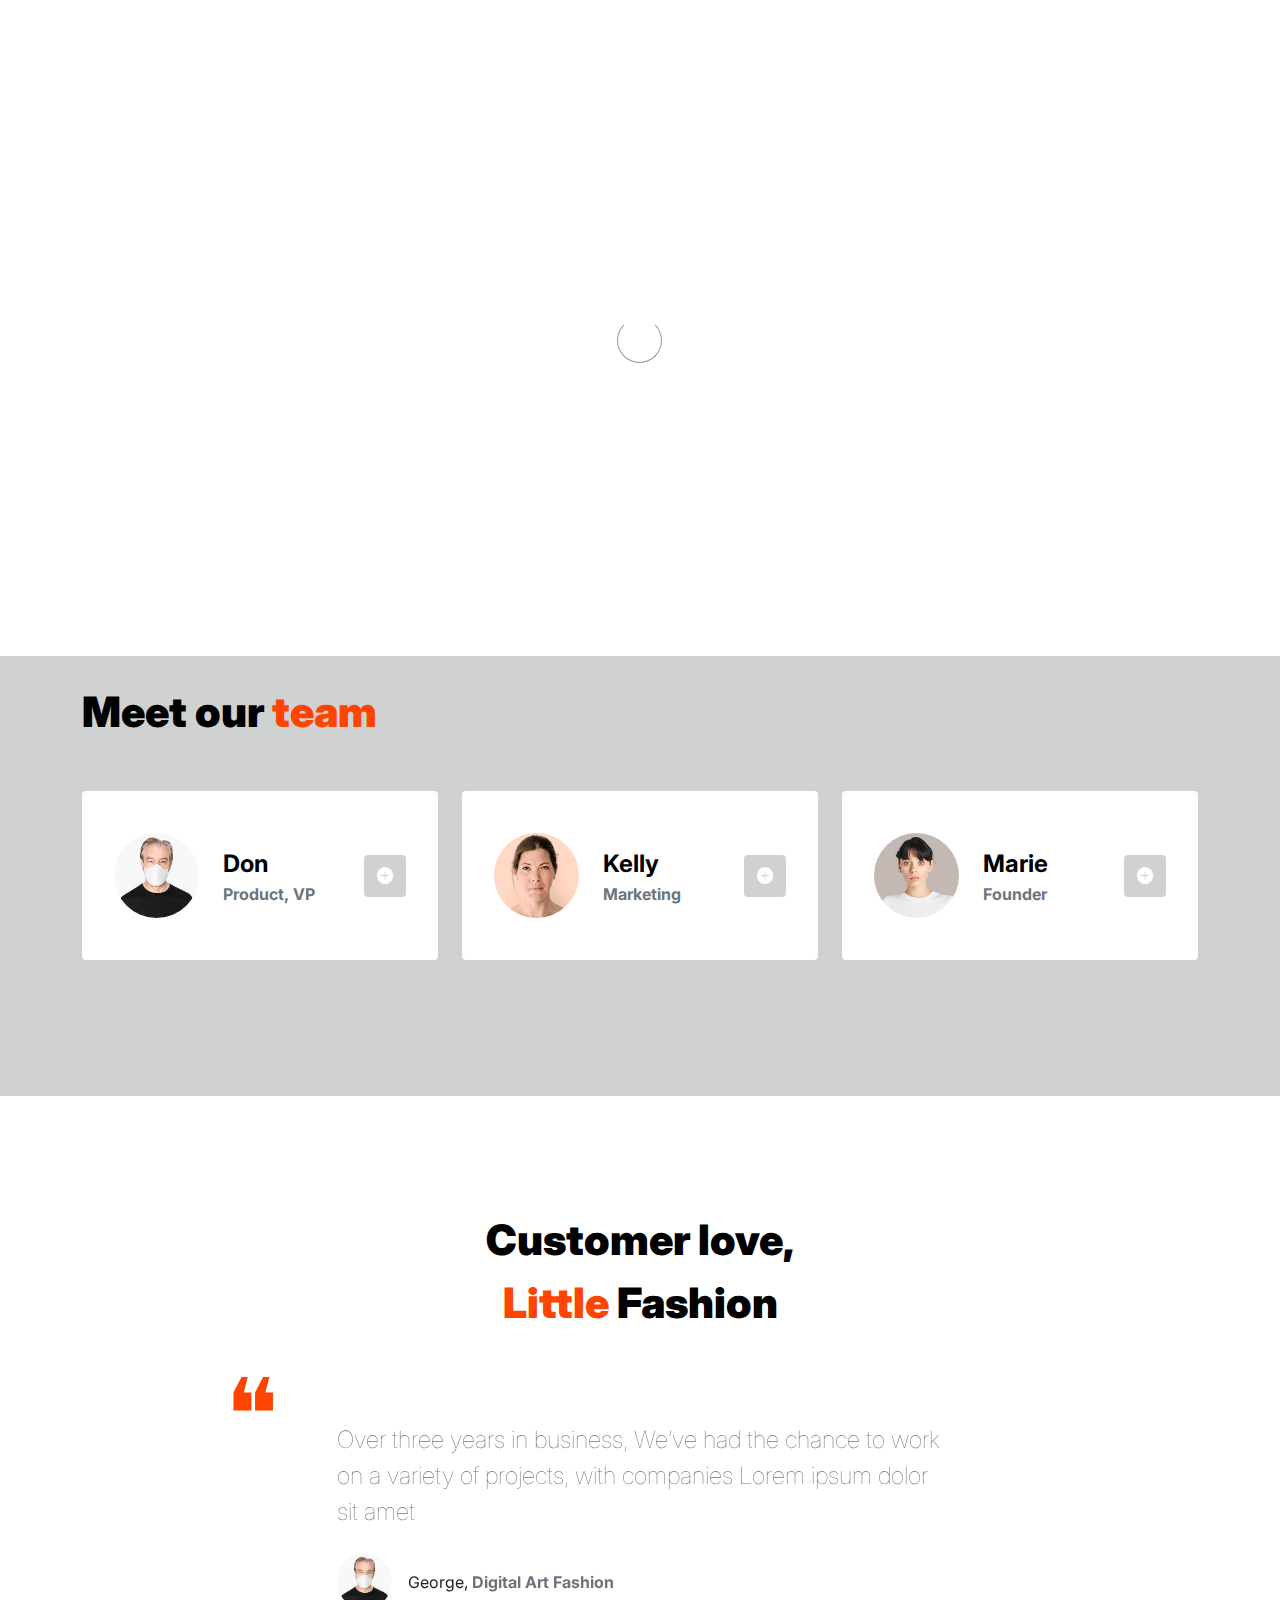
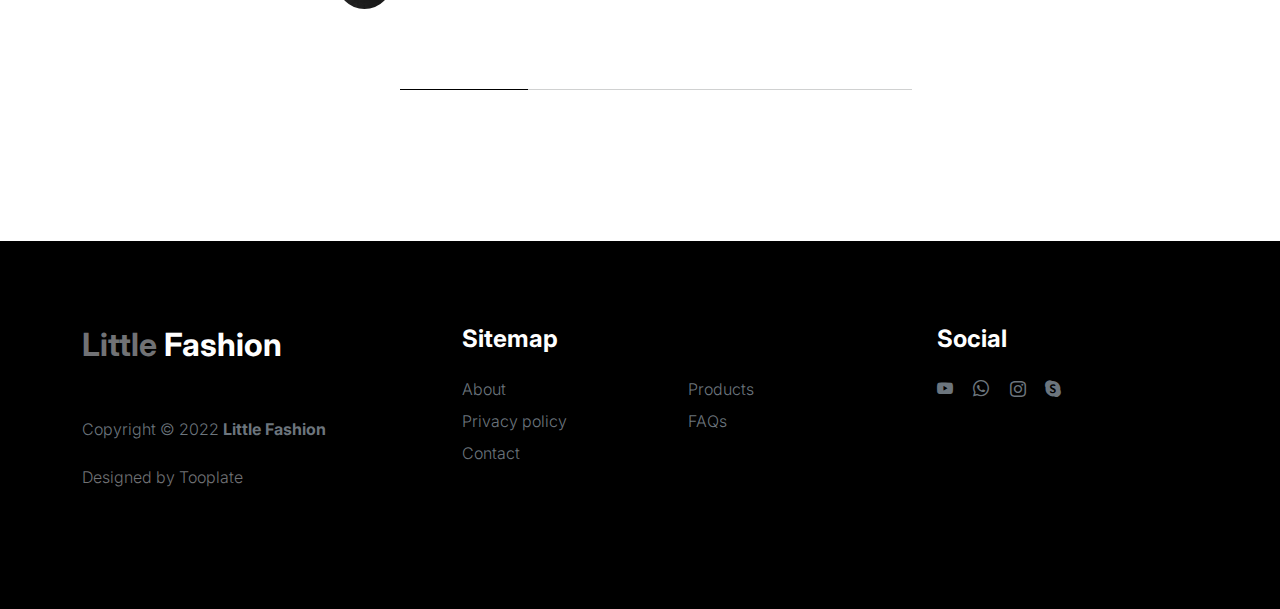
==== about.html @ 3121f978 "UPLOADS" ====
<!doctype html>
<html lang="en">
    <head>
        <meta charset="utf-8">
        <meta name="viewport" content="width=device-width, initial-scale=1">

        <meta name="description" content="">
        <meta name="author" content="">

        <title>Tooplate's Little Fashion - About Page</title>

        <!-- CSS FILES -->
        <link rel="preconnect" href="https://fonts.googleapis.com">

        <link rel="preconnect" href="https://fonts.gstatic.com" crossorigin>

        <link href="https://fonts.googleapis.com/css2?family=Inter:wght@100;300;400;700;900&display=swap" rel="stylesheet">

        <link href="css/bootstrap.min.css" rel="stylesheet">
        <link href="css/bootstrap-icons.css" rel="stylesheet">

        <link rel="stylesheet" href="css/slick.css"/>

        <link href="css/tooplate-little-fashion.css" rel="stylesheet">
        
<!--

Tooplate 2127 Little Fashion

https://www.tooplate.com/view/2127-little-fashion

-->
    </head>
    
    <body>

        <section class="preloader">
            <div class="spinner">
                <span class="sk-inner-circle"></span>
            </div>
        </section>
    
        <main>

            <nav class="navbar navbar-expand-lg">
                <div class="container">
                    <button class="navbar-toggler" type="button" data-bs-toggle="collapse" data-bs-target="#navbarNav" aria-controls="navbarNav" aria-expanded="false" aria-label="Toggle navigation">
                        <span class="navbar-toggler-icon"></span>
                    </button>

                    <a class="navbar-brand" href="index.html">
                        <strong><span>Little</span> Fashion</strong>
                    </a>

                    <div class="d-lg-none">
                        <a href="sign-in.html" class="bi-person custom-icon me-3"></a>

                        <a href="product-detail.html" class="bi-bag custom-icon"></a>
                    </div>

                    <div class="collapse navbar-collapse" id="navbarNav">
                        <ul class="navbar-nav mx-auto">
                            <li class="nav-item">
                                <a class="nav-link" href="index.html">Home</a>
                            </li>

                            <li class="nav-item">
                                <a class="nav-link active" href="about.html">Story</a>
                            </li>

                            <li class="nav-item">
                                <a class="nav-link" href="products.html">Products</a>
                            </li>

                            <li class="nav-item">
                                <a class="nav-link" href="faq.html">FAQs</a>
                            </li>

                            <li class="nav-item">
                                <a class="nav-link" href="contact.html">Contact</a>
                            </li>
                        </ul>

                        <div class="d-none d-lg-block">
                            <a href="sign-in.html" class="bi-person custom-icon me-3"></a>

                            <a href="product-detail.html" class="bi-bag custom-icon"></a>
                        </div>
                    </div>
                </div>
            </nav>

            <header class="site-header section-padding-img site-header-image">
                <div class="container">
                    <div class="row">

                        <div class="col-lg-6 col-12 header-info">
                            <h1>
                                <span class="d-block text-primary">Company</span>
                                <span class="d-block text-dark">Fashion</span>
                            </h1>
                        </div>
                    </div>
                </div>

                <img src="images/header/businesspeople-meeting-office-working.jpg" class="header-image img-fluid" alt="">
            </header>

            <section class="team section-padding">
                <div class="container">
                    <div class="row">

                        <div class="col-12">
                            <h2 class="mb-5">Meet our <span>team</span></h2>
                        </div>

                        <div class="col-lg-4 mb-4 col-12">
                            <div class="team-thumb d-flex align-items-center">
                                <img src="images/people/senior-man-wearing-white-face-mask-covid-19-campaign-with-design-space.jpeg" class="img-fluid custom-circle-image team-image me-4" alt="">

                                <div class="team-info">
                                    <h5 class="mb-0">Don</h5>
                                    <strong class="text-muted">Product, VP</strong>

                                    <!-- Button trigger modal -->
                                    <button type="button" class="btn custom-modal-btn" data-bs-toggle="modal" data-bs-target="#don">
                                      <i class="bi-plus-circle-fill"></i>
                                    </button>

                                </div>
                            </div>
                        </div>

                        <div class="col-lg-4 mb-4 col-12">
                            <div class="team-thumb d-flex align-items-center">
                                <img src="images/people/portrait-british-woman.jpeg" class="img-fluid custom-circle-image team-image me-4" alt="">

                                <div class="team-info">
                                    <h5 class="mb-0">Kelly</h5>
                                    <strong class="text-muted">Marketing</strong>

                                    <!-- Button trigger modal -->
                                    <button type="button" class="btn custom-modal-btn" data-bs-toggle="modal" data-bs-target="#kelly">
                                      <i class="bi-plus-circle-fill"></i>
                                    </button>
                                </div>
                            </div>
                        </div>

                        <div class="col-lg-4 mb-lg-0 mb-4 col-12">
                            <div class="team-thumb d-flex align-items-center">
                                <img src="images/people/beautiful-woman-face-portrait-brown-background.jpeg" class="img-fluid custom-circle-image team-image me-4" alt="">

                                <div class="team-info">
                                    <h5 class="mb-0">Marie</h5>
                                    <strong class="text-muted">Founder</strong>

                                    <!-- Button trigger modal -->
                                    <button type="button" class="btn custom-modal-btn" data-bs-toggle="modal" data-bs-target="#marie">
                                      <i class="bi-plus-circle-fill"></i>
                                    </button>
                                </div>
                            </div>
                        </div>

                    </div>
                </div>
            </section>

            <section class="testimonial section-padding">
                <div class="container">
                    <div class="row">

                        <div class="col-lg-9 mx-auto col-11">
                            <h2 class="text-center">Customer love, <br> <span>Little</span> Fashion</h2>

                            <div class="slick-testimonial">
                                <div class="slick-testimonial-caption">
                                    <p class="lead">Over three years in business, We’ve had the chance to work on a variety of projects, with companies Lorem ipsum dolor sit amet</p>

                                    <div class="slick-testimonial-client d-flex align-items-center mt-4">
                                        <img src="images/people/senior-man-wearing-white-face-mask-covid-19-campaign-with-design-space.jpeg" class="img-fluid custom-circle-image me-3" alt="">

                                        <span>George, <strong class="text-muted">Digital Art Fashion</strong></span>
                                    </div>
                                </div>

                                <div class="slick-testimonial-caption">
                                    <p class="lead">Over three years in business, We’ve had the chance to work on a variety of projects, with companies Lorem ipsum dolor sit amet</p>

                                    <div class="slick-testimonial-client d-flex align-items-center mt-4">
                                        <img src="images/people/beautiful-woman-face-portrait-brown-background.jpeg" class="img-fluid custom-circle-image me-3" alt="">

                                        <span>Sandar, <strong class="text-muted">Zoom Fashion Idea</strong></span>
                                    </div>
                                </div>

                                <div class="slick-testimonial-caption">
                                    <p class="lead">Over three years in business, We’ve had the chance to work on a variety of projects, with companies Lorem ipsum dolor sit amet</p>

                                    <div class="slick-testimonial-client d-flex align-items-center mt-4">
                                        <img src="images/people/portrait-british-woman.jpeg" class="img-fluid custom-circle-image me-3" alt="">

                                        <span>Marie, <strong class="text-muted">Art Fashion Design</strong></span>
                                    </div>
                                </div>

                                <div class="slick-testimonial-caption">
                                    <p class="lead">Over three years in business, We’ve had the chance to work on a variety of projects, with companies Lorem ipsum dolor sit amet</p>

                                    <div class="slick-testimonial-client d-flex align-items-center mt-4">
                                        <img src="images/people/woman-wearing-mask-face-closeup-covid-19-green-background.jpeg" class="img-fluid custom-circle-image me-3" alt="">

                                        <span>Catherine, <strong class="text-muted">Dress Fashion</strong></span>
                                    </div>
                                </div>
                            </div>
                        </div>

                    </div>
                </div>
            </section>

        </main>

        <footer class="site-footer">
            <div class="container">
                <div class="row">

                    <div class="col-lg-3 col-10 me-auto mb-4">
                        <h4 class="text-white mb-3"><a href="index.html">Little</a> Fashion</h4>
                        <p class="copyright-text text-muted mt-lg-5 mb-4 mb-lg-0">Copyright © 2022 <strong>Little Fashion</strong></p>
                        <br>
                        <p class="copyright-text">Designed by <a href="https://www.tooplate.com/" target="_blank">Tooplate</a></p>
                    </div>

                    <div class="col-lg-5 col-8">
                        <h5 class="text-white mb-3">Sitemap</h5>

                        <ul class="footer-menu d-flex flex-wrap">
                            <li class="footer-menu-item"><a href="about.html" class="footer-menu-link">About</a></li>

                            <li class="footer-menu-item"><a href="#" class="footer-menu-link">Products</a></li>

                            <li class="footer-menu-item"><a href="#" class="footer-menu-link">Privacy policy</a></li>

                            <li class="footer-menu-item"><a href="#" class="footer-menu-link">FAQs</a></li>

                            <li class="footer-menu-item"><a href="#" class="footer-menu-link">Contact</a></li>
                        </ul>
                    </div>

                    <div class="col-lg-3 col-4">
                        <h5 class="text-white mb-3">Social</h5>

                        <ul class="social-icon">

                            <li><a href="#" class="social-icon-link bi-youtube"></a></li>

                            <li><a href="#" class="social-icon-link bi-whatsapp"></a></li>

                            <li><a href="#" class="social-icon-link bi-instagram"></a></li>

                            <li><a href="#" class="social-icon-link bi-skype"></a></li>
                        </ul>
                    </div>

                </div>
            </div>
        </footer>

        <!-- TEAM MEMBER MODAL -->
        <div class="modal fade" id="don" tabindex="-1" aria-labelledby="exampleModalLabel" aria-hidden="true">
            <div class="modal-dialog modal-dialog-centered modal-lg">
                <div class="modal-content border-0">
                    <div class="modal-header flex-column">
                        <h3 class="modal-title" id="exampleModalLabel">Don Haruko</h3>

                        <h6 class="text-muted">Product, VP</h6>

                        <button type="button" class="btn-close" data-bs-dismiss="modal" aria-label="Close"></button>
                    </div>

                    <div class="modal-body">
                        <h5 class="mb-4">Over three years in business had the chance to work on variety of projects, with companies</h5>

                        <div class="row mb-4">
                            <div class="col-lg-6 col-12">
                                <p>Lorem ipsum dolor sit amet, consectetur adipiscing elit, sed do eiusmod tempor incididunt ut labore et dolore magna aliqua.</p>
                            </div>

                            <div class="col-lg-6 col-12">
                                <p>Incididunt ut labore et dolore magna aliqua. Quis ipsum suspendisse commodo viverra.</p>
                            </div>
                        </div>

                        <ul class="social-icon">
                            <li class="me-3"><strong>Where to find?</strong></li>

                            <li><a href="#" class="social-icon-link bi-youtube"></a></li>

                            <li><a href="#" class="social-icon-link bi-whatsapp"></a></li>

                            <li><a href="#" class="social-icon-link bi-instagram"></a></li>
                        </ul>
                    </div>
                </div>

            </div>
        </div>

        <!-- TEAM MEMBER MODAL -->
        <div class="modal fade" id="kelly" tabindex="-1" aria-labelledby="exampleModalLabel" aria-hidden="true">
            <div class="modal-dialog modal-dialog-centered modal-lg">
                <div class="modal-content border-0">
                    <div class="modal-header flex-column">
                        <h3 class="modal-title" id="exampleModalLabel">Kelly Lisa</h3>

                        <h6 class="text-muted">Global, Head of Marketing</h6>

                        <button type="button" class="btn-close" data-bs-dismiss="modal" aria-label="Close"></button>
                    </div>

                    <div class="modal-body">
                        <h5 class="mb-4">Over three years in business had the chance to work on variety of projects, with companies</h5>

                        <div class="row mb-4">
                            <div class="col-lg-6 col-12">
                                <p>Lorem ipsum dolor sit amet, consectetur adipiscing elit, sed do eiusmod tempor incididunt ut labore et dolore magna aliqua.</p>
                            </div>

                            <div class="col-lg-6 col-12">
                                <p>Incididunt ut labore et dolore magna aliqua. Quis ipsum suspendisse commodo viverra.</p>
                            </div>
                        </div>

                        <ul class="social-icon">
                            <li class="me-3"><strong>Where to find?</strong></li>

                            <li><a href="#" class="social-icon-link bi-facebook"></a></li>

                            <li><a href="#" class="social-icon-link bi-instagram"></a></li>
                        </ul>
                    </div>
                </div>

            </div>
        </div>

        <!-- TEAM MEMBER MODAL -->
        <div class="modal fade" id="marie" tabindex="-1" aria-labelledby="exampleModalLabel" aria-hidden="true">
            <div class="modal-dialog modal-dialog-centered modal-lg">
                <div class="modal-content border-0">
                    <div class="modal-header flex-column">
                        <h3 class="modal-title" id="exampleModalLabel">Marie Sam</h3>

                        <h6 class="text-muted">Founder & CEO</h6>

                        <button type="button" class="btn-close" data-bs-dismiss="modal" aria-label="Close"></button>
                    </div>

                    <div class="modal-body">
                        <h5 class="mb-4">Over three years in business had the chance to work on variety of projects, with companies</h5>

                        <div class="row mb-4">
                            <div class="col-lg-6 col-12">
                                <p>Lorem ipsum dolor sit amet, consectetur adipiscing elit, sed do eiusmod tempor incididunt ut labore et dolore magna aliqua.</p>
                            </div>

                            <div class="col-lg-6 col-12">
                                <p>Incididunt ut labore et dolore magna aliqua. Quis ipsum suspendisse commodo viverra.</p>
                            </div>
                        </div>

                        <ul class="social-icon">
                            <li class="me-3"><strong>Where to find?</strong></li>

                            <li><a href="#" class="social-icon-link bi-twitter"></a></li>

                            <li><a href="#" class="social-icon-link bi-linkedin"></a></li>

                            <li><a href="#" class="social-icon-link bi-envelope"></a></li>
                        </ul>
                    </div>
                </div>

            </div>
        </div>

        <!-- JAVASCRIPT FILES -->
        <script src="js/jquery.min.js"></script>
        <script src="js/bootstrap.bundle.min.js"></script>
        <script src="js/Headroom.js"></script>
        <script src="js/jQuery.headroom.js"></script>
        <script src="js/slick.min.js"></script>
        <script src="js/custom.js"></script>

    </body>
</html>
---- css/tooplate-little-fashion.css ----
/*

Tooplate 2127 Little Fashion

https://www.tooplate.com/view/2127-little-fashion

*/


/*---------------------------------------
  CUSTOM PROPERTIES ( VARIABLES )             
-----------------------------------------*/
:root {
  --white-color:                #FFFFFF;
  --primary-color:              #FF4400;
  --section-bg-color:           #f0f8ff;
  --dark-color:                 #000000;
  --grey-color:                 #d0d1d1;
  --p-color:                    #717275;

  --body-font-family:           'Inter', sans-serif;

  --h5-font-size:               24px;
  --p-font-size:                20px;
  --copyright-text-font-size:   16px;
  --product-link-font-size:     14px;
  --custom-link-font-size:      12px;

  --font-weight-thin:           100;
  --font-weight-light:          300;
  --font-weight-normal:         400;
  --font-weight-bold:           700;
  --font-weight-black:          900;
}

body,
html {
  height: 100%;
}

html {
  scroll-behavior: smooth;
}

@media screen and (prefers-reduced-motion: reduce) {
  html {
    scroll-behavior: auto;
  }
}

body {
    background: var(--white-color);
    font-family: var(--body-font-family);    
    position: relative;
}

/*---------------------------------------
  TYPOGRAPHY               
-----------------------------------------*/

h2,
h3,
h4,
h5,
h6 {
  color: var(--dark-color);
  line-height: inherit;
}

h1,
h2,
h3,
h4,
h5,
h6 {
  font-weight: var(--font-weight-bold);
}

h1,
h2 {
  font-weight: var(--font-weight-black);
}

h1 {
  font-size: 64px;
  line-height: normal;
}

h2 {
  font-size: 42px;
}

h3 {
  font-size: 36px;
}

h4 {
  font-size: 32px;
}

h5 {
  font-size: 24px;
}

h6 {
  font-size: 20px;
}

p {
  color: var(--p-color);
  font-size: var(--p-font-size);
  font-weight: var(--font-weight-light);
}

a, 
button {
  touch-action: manipulation;
  transition: all 0.3s;
}

a {
  color: var(--p-color);
  text-decoration: none;
}

a:hover {
  color: var(--primary-color);
}

.text-primary {
  color: var(--primary-color) !important;
}

::selection {
  background: var(--primary-color);
  color: var(--white-color);
}

/*---------------------------------------
  CUSTOM LINK               
-----------------------------------------*/
.custom-link {
  color: var(--p-color);
  font-size: var(--custom-link-font-size);
  font-weight: var(--font-weight-bold);
  text-transform: uppercase;
  position: relative;
}

.custom-link i {
  position: absolute;
  opacity: 0;
  bottom: 0;
  left: 100%;
  transition: all 0.3s;
  line-height: normal;
}

.custom-link:hover i {
  opacity: 1;
  left: 101%;
}

.lead {
  font-size: 1.5rem;
  font-weight: var(--font-weight-thin);
}

b,
strong {
  font-weight: var(--font-weight-bold);
}

/*---------------------------------------
  PRE LOADER               
-----------------------------------------*/
.preloader {
  position: fixed;
  top: 0;
  left: 0;
  width: 100%;
  height: 100%;
  z-index: 99999;
  display: flex;
  flex-flow: row nowrap;
  justify-content: center;
  align-items: center;
  background: none repeat scroll 0 0 var(--white-color);
}

.spinner {
  border: 1px solid transparent;
  border-radius: 5px;
  position: relative;
}

.spinner::before {
  content: '';
  box-sizing: border-box;
  position: absolute;
  top: 50%;
  left: 50%;
  width: 45px;
  height: 45px;
  margin-top: -10px;
  margin-left: -23px;
  border-radius: 50%;
  border: 1px solid #959595;
  border-top-color: var(--white-color);
  animation: spinner .9s linear infinite;
}

@keyframes spinner {
  to {transform: rotate(360deg);}
}

/*---------------------------------------
  CUSTOM BUTTON & ICON              
-----------------------------------------*/
.custom-btn {
  background: var(--dark-color);
  border-radius: 50px;
  color: var(--white-color);
  font-size: var(--copyright-text-font-size);
  text-transform: uppercase;
  padding: 16.50px 20px;
}

.social-btn {
  background: transparent;
  border: 1px solid var(--grey-color);
  color: var(--dark-color);
  text-transform: none;
}

.social-btn:hover {
  border-color: transparent;
}

.cart-form-select {
  border-radius: 0;
  padding-top: 15px;
  padding-bottom: 15px;
}

.cart-btn {
  border-radius: 0;
  width: 100%;
  font-size: var(--product-link-font-size);
}

.custom-btn:hover,
.slick-slideshow .custom-btn:hover {
  background: var(--primary-color);
  color: var(--white-color);
}

.custom-icon {
  color: var(--p-color);
  font-size: 24px;
}

.custom-icon {
  display: inline-block;
  vertical-align: middle;
}

.bi-bag.custom-icon {
  font-size: 17px;
}

.featured-icon {
  color: var(--grey-color);
  font-size: 52px;
}

/*---------------------------------------
  DIV SEPARATOR               
-----------------------------------------*/
.div-separator {
  position: relative;
}

.div-separator::before {
  content: "";
  height: 1px;
  background: var(--grey-color);
  display: block;
  width: 100%;
}

.div-separator span {
  position: absolute;
  top: 50%;
  margin-left: -22.5px;
  left: 50%;
  text-align: center;
  background: var(--white-color);
  margin-top: -11px;
  color: var(--dark-color);
  font-weight: var(--font-weight-bold);
  font-size: 14px;
  width: 35px;
  text-transform: uppercase;
}

/*---------------------------------------
  FULL IMAGE               
-----------------------------------------*/
.full-image-img {
  display: block;
  position: absolute;
  z-index: -1;
  right: 0;
  width: 100%;
  bottom: -120px;
  min-width: 650px;
}

@media (min-width: 1600px) {
  .full-image-img {
    bottom: -200px;
  }
}

/*---------------------------------------
  NAVIGATION               
-----------------------------------------*/
.navbar {
  background: var(--white-color);
  position: fixed;
  top: 0;
  right: 0;
  left: 0;
  padding: 25px 0;
  z-index: 2;
  will-change: transform;
  transition: transform 300ms linear;
}

.navbar span, h2 span, h4 span {
	color: var(--primary-color);
}

.navbar.headroom--not-top {
  padding: 20px 0;
}

.headroom--pinned {
  transform: translate(0, 0);
}

.headroom--unpinned {
  transform: translate(0, -150%);
}

.navbar-brand {
  color: var(--dark-color);
  font-size: 24px;
  font-weight: var(--font-weight-light);
  margin: 0;
  padding: 0;
}

.navbar-expand-lg .navbar-nav .nav-link {
  display: inline-block;
  padding: 0;
  margin-right: 1.5rem;
  margin-left: 1.5rem;
}

.nav-link {
  color: var(--p-color);
  font-size: 16px;
  position: relative;
}

.navbar .nav-link::after {
  position: absolute;
  top: 100%;
  left: 0;
  width: 100%;
  height: 2px;
  background: var(--grey-color);
  content: '';
  opacity: 0;
  -webkit-transition: opacity 0.3s, -webkit-transform 0.3s;
  -moz-transition: opacity 0.3s, -moz-transform 0.3s;
  transition: opacity 0.3s, transform 0.3s;
  -webkit-transform: translateY(10px);
  -moz-transform: translateY(10px);
  transform: translateY(10px);
}

.navbar .nav-link.active::after, 
.navbar .nav-link:hover::after {
  opacity: 1;
  -webkit-transform: translateY(0px);
  -moz-transform: translateY(0px);
  transform: translateY(0px);
}

.navbar .nav-link.active,
.navbar .nav-link:hover {
  color: var(--primary-color);
}

.nav-link:focus, 
.nav-link:hover {
  color: var(--p-color);
}

.navbar-toggler {
  border: 0;
  padding: 0;
  cursor: pointer;
  margin: 0;
  width: 30px;
  height: 35px;
  outline: none;
}

.navbar-toggler:focus {
  outline: none;
  box-shadow: none;
}

.navbar-toggler[aria-expanded="true"] .navbar-toggler-icon {
  background: transparent;
}

.navbar-toggler[aria-expanded="true"] .navbar-toggler-icon:before,
.navbar-toggler[aria-expanded="true"] .navbar-toggler-icon:after {
  transition: top 300ms 50ms ease, -webkit-transform 300ms 350ms ease;
  transition: top 300ms 50ms ease, transform 300ms 350ms ease;
  transition: top 300ms 50ms ease, transform 300ms 350ms ease, -webkit-transform 300ms 350ms ease;
  top: 0;
}

.navbar-toggler[aria-expanded="true"] .navbar-toggler-icon:before {
  transform: rotate(45deg);
}

.navbar-toggler[aria-expanded="true"] .navbar-toggler-icon:after {
  transform: rotate(-45deg);
}

.navbar-toggler .navbar-toggler-icon {
  background: var(--dark-color);
  transition: background 10ms 300ms ease;
  display: block;
  width: 30px;
  height: 2px;
  position: relative;
}

.navbar-toggler .navbar-toggler-icon::before,
.navbar-toggler .navbar-toggler-icon::after {
  transition: top 300ms 350ms ease, -webkit-transform 300ms 50ms ease;
  transition: top 300ms 350ms ease, transform 300ms 50ms ease;
  transition: top 300ms 350ms ease, transform 300ms 50ms ease, -webkit-transform 300ms 50ms ease;
  position: absolute;
  right: 0;
  left: 0;
  background: var(--dark-color);
  width: 30px;
  height: 2px;
  content: '';
}

.navbar-toggler .navbar-toggler-icon:before {
  top: -8px;
}

.navbar-toggler .navbar-toggler-icon:after {
  top: 8px;
}

/*---------------------------------------
  SITE HEADER              
-----------------------------------------*/
.site-header {
  background-color: var(--section-bg-color);
  position: relative;
  overflow: hidden;
  margin-top: 86px;
}

.site-header.section-padding {
  padding-top: 7rem;
  padding-bottom: 7rem;
}

.site-header.section-padding-img {
  padding-top: 10rem;
  padding-bottom: 10rem;
}

.header-image {
  position: absolute;
  top: 0;
  right: 0;
  width: 50%;
  height: 100%;
  object-fit: cover;
}

/*---------------------------------------
  SLICK SLIDESHOW               
-----------------------------------------*/
@media (min-width: 992px) {
  .slick-slideshow {
    height: 100vh;
  }
}

.slick-slideshow {
  margin-top: 86px;
}

.slick-title {
  color: var(--white-color);
}

.slick-custom {
  position: relative;
}

.slick-custom img {
  width: 100%;
  object-fit: cover;
}

.slick-bottom {
  background: linear-gradient(to top, var(--dark-color), transparent 90%);
  position: absolute;
  z-index: 2;
  bottom: 0;
  right: 0;
  left: 0;
  width: 100%;
  height: 100%;
}

.slick-bottom .container {
  position: absolute;
  top: 40%;
  left: 50%;
  transform: translate(-50%, -40%);
}

.slick-overlay {
  background: linear-gradient(to top, #000, transparent 120%);
  position: absolute;
  top: 0;
  right: 0;
  bottom: 0;
  left: 0;
}

.slick-slideshow .custom-btn {
  font-weight: var(--font-weight-bold);
  display: inline-block;
  padding-right: 32px;
  padding-left: 32px;
}

@media (min-width: 576px) {
  .slick-slideshow .slick-dots {
    max-width: 540px;
  }
}

@media (min-width: 768px) {
  .slick-slideshow .slick-dots {
    max-width: 720px;
  }
}

@media (min-width: 992px) {
  .slick-slideshow .slick-dots {
    max-width: 960px;
  }
}

@media (min-width: 1200px) {
  .slick-slideshow .slick-dots {
    max-width: 1140px;
  }
}

@media (min-width: 1400px) {
  .slick-slideshow .slick-dots {
    max-width: 1320px;
  }
}

.slick-slideshow .slick-dots {
  position: absolute;
  z-index: 2;
  top: 50%;
  left: 0;
  right: 0;
  transform: translate(0, -50%);
  margin: 0 auto;
  padding: 0;
}

.slick-slideshow .slick-dots li {
  background: transparent;
  border: 5px solid rgba(255, 255, 255, 0.35);
  border-radius: 100%;
  display: block;
  width: 30px;
  height: 30px;
  margin: 10px;
  padding: 5px;
  margin-left: auto;
  cursor: pointer;
}

.slick-slideshow .slick-dots button {
  background: transparent;
  border: none;
  color: transparent;
  display: block;
  width: 100%;
  height: 0;
  margin: 0;
  padding: 0;
  outline: none;
  height: 0;
}

.slick-slideshow .slick-dots li:hover,
.slick-slideshow .slick-dots .slick-active {
  background: var(--white-color);
}

/*---------------------------------------
  CUSTOM CIRCLE IMAGES               
-----------------------------------------*/

.custom-circle-image {
  border-radius: 100px;
  width: 55px;
  height: 55px;
}

.custom-circle-image.team-image {
  width: 85px;
  height: 85px;
}

/*---------------------------------------
  TESTIMONIAL               
-----------------------------------------*/
.slick-testimonial .slick-list,
.slick-testimonial .slick-track {
  height: 100%;
}

.slick-testimonial {
  margin: auto;
}

.slick-testimonial-caption {
  quotes: '❝' '❞';
  position: relative;
  padding: 5rem 7rem;
}

.slick-testimonial-caption::before {
  content: open-quote;
  display: inline-block;
  color: var(--primary-color);
  font-family: auto;
  font-size: 100px;
  height: 0;
  position: absolute;
  top: 0;
  left: 0;
}

.slick-testimonial .slick-dots {
  text-align: center;
}

.slick-testimonial .slick-dots li {
  background: var(--grey-color);
  display: inline-block;
  vertical-align: top;
  width: 16%;
  height: 1px;
}

.slick-testimonial .slick-dots button {
  background: transparent;
  border: none;
  color: transparent;
  display: block;
  width: 100%;
  height: 0;
  margin: 0;
  padding: 0;
}

.slick-testimonial .slick-dots li:hover,
.slick-testimonial .slick-dots .slick-active {
  background: var(--dark-color);
}

/*---------------------------------------
  SECTION               
-----------------------------------------*/
section {
  content-visibility: auto;
  contain-intrinsic-size: 700px;
}

.section-padding {
  padding-top: 7rem;
  padding-bottom: 7rem;
}

.featured {
  background: var(--section-bg-color);
}

/*---------------------------------------
  ABOUT               
-----------------------------------------*/
.about .nav-pills .nav-item {
  width: 100%;
}

.about .nav-pills .nav-link {
  color: var(--grey-color);
  font-size: 18px;
  font-weight: var(--font-weight-bold);
  border-left: 1px solid var(--grey-color);
  border-radius: 0;
  padding-right: 0;
}

.about .nav-pills .nav-link:hover,
.about .nav-pills .nav-link.active, 
.about .nav-pills .show>.nav-link {
  background: transparent;
  border-left-color: var(--primary-color);
  color: var(--primary-color);
}

/*---------------------------------------
  FAQ ACCORDION               
-----------------------------------------*/
.accordion-item {
  background-color: transparent;
  border-top: 0;
  border-right: 0;
  border-left: 0;
}

.accordion-button {
  background-color: transparent;
  box-shadow: none;
}

.accordion-button:not(.collapsed) {
  background: transparent;
  box-shadow: none;
}

button:focus:not(:focus-visible) {
  border-color: transparent;
  box-shadow: none;
}

.accordion-body {
  border-top: 1px solid rgba(0,0,0,.125);
}

.accordion-button {
  font-size: 1.5rem;
  font-weight: var(--font-weight-normal);
  padding-top: 1.5rem;
  padding-right: 0;
  padding-bottom: 1.5rem;
  padding-left: 0;
}

.accordion-body {
  padding: 2rem 0;
}

/*---------------------------------------
  TEAM MEMBERS               
-----------------------------------------*/
.team {
  background: var(--grey-color);
}

.team-thumb {
  background: var(--white-color);
  position: relative;
  border-radius: .25rem;
  padding: 42px 32px;
}

.team-info {
  width: 100%;
}

.custom-modal-btn {
  background: var(--grey-color);
  color: var(--white-color);
  position: absolute;
  top: 0;
  right: 0;
  bottom: 0;
  margin: auto 32px;
  width: 42px;
  height: 42px;
}

.modal-body {
  padding: 4rem;
}

.modal-header {
  padding-top: 7rem;
  padding-bottom: 5rem;
}

.modal-header .btn-close {
  position: absolute;
  top: 0;
  right: 0;
  font-size: 24px;
  margin: 32px;
}

#cart-modal .modal-header .btn-close {
  z-index: 2;
  margin: 22px;
}

#cart-modal .modal-header {
  border-bottom: 0;
  padding: 0;
}

#cart-modal .modal-footer {
  padding: 2rem 4rem;
}

/*---------------------------------------
  SKILL - PROGRESS BAR               
-----------------------------------------*/
.skill-thumb strong {
  display: inline-block;
  margin-bottom: 6px;
}

.skill-thumb span {
  color: var(--dark-color);
  font-size: 24px;
  font-weight: var(--font-weight-bold);
}

.skill-thumb .progress {
  background: var(--white-color);
  box-shadow: none;
  border-radius: 100px;
  height: 1px;
  margin-bottom: 16px;
}

.skill-thumb .progress .progress-bar-primary {
  background: var(--grey-color);
}

/*---------------------------------------
  PRODUCT               
-----------------------------------------*/
.front-product {
  background: var(--section-bg-color);
}

.product-thumb {
  background: var(--white-color);
  position: relative;
  transition: all 0.5s ease-out;
}

.product-image {
  transition: all 0.5s ease-out;
}

.product-thumb:hover .product-image {
  box-shadow: 0 1rem 3rem rgba(0,0,0,.175);
}

.product-top {
  position: absolute;
  top: 0;
  right: 0;
  left: 0;
  margin: 20px;
}

.product-info {
  padding: 30px 20px;
}

.product-description,
.product-cart-thumb {
  padding: 0 20px;
}

.product-icon {
  color: var(--white-color);
}

.product-title-link {
  color: var(--dark-color);
}

.product-additional-link {
  display: inline-block;
  vertical-align: top;
  font-size: var(--product-link-font-size);
  margin-top: 32px;
  margin-right: 12px;
}

.product-alert {
  background: var(--white-color);
  color: var(--p-color);
  font-size: var(--custom-link-font-size);
  font-weight: var(--font-weight-bold);
  padding: 3px 10px;
}

.product-p {
  font-size: var(--product-link-font-size);
}

.view-all {
  text-transform: uppercase;
  color: var(--p-color);
  font-size: 13px;
  font-weight: var(--font-weight-bold);
  border-bottom: 2px solid var(--grey-color);
  padding-bottom: 6px;
}

/*---------------------------------------
  CONTACT              
-----------------------------------------*/
.contact-info {
  padding: 40px;
}

.contact-form .form-control {
  border-color: var(--grey-color);
  font-weight: var(--font-weight-normal);
}

.form-floating>label {
  color: var(--grey-color);
  font-weight: var(--font-weight-normal);
}

.contact-form button[type='submit'] {
  background: var(--dark-color);
  border: none;
  border-radius: 100px;
  color: var(--white-color);
  font-weight: var(--font-weight-bold);
  text-transform: uppercase;
  padding: 16px;
}

.contact-form button[type='submit']:hover {
  background: var(--primary-color);
}

/*---------------------------------------
  SITE FOOTER               
-----------------------------------------*/
.site-footer {
  background: var(--dark-color);
  padding-top: 5rem;
  padding-bottom: 5rem;
}

.footer-menu {
  margin: 0;
  padding: 0;
}

.footer-menu-item {
  display: block;
  width: 50%;
}

.footer-menu-link {
  color: #6c757d;
  font-weight: var(--font-weight-light);
  display: inline-block;
  vertical-align: top;
  margin-top: 4px;
  margin-bottom: 4px;
}

.site-footer .social-icon-link {
  margin-top: 4px;
}

.site-footer .social-icon-link:hover,
.footer-menu-link:hover {
  color: var(--white-color);
}

.copyright-text {
  font-size: var(--copyright-text-font-size);
}

/*---------------------------------------
  SOCIAL ICON               
-----------------------------------------*/
.social-icon {
  margin: 0;
  padding: 0;
}

.social-icon li {
  list-style: none;
  display: inline-block;
  vertical-align: top;
}

.social-icon-link {
  color: #6c757d;
  font-size: 1rem;
  display: inline-block;
  vertical-align: top;
  margin-bottom: 4px;
  margin-right: 15px;
}

.social-icon-link:hover {
  color: var(--primary-color);
}

/*---------------------------------------
  RESPONSIVE STYLES               
-----------------------------------------*/
@media screen and (max-width: 1200px) {
  h1 {
    font-size: 62px;
  }
}

@media screen and (max-width: 991px) {
  h1 {
    font-size: 42px;
    margin-bottom: 0;
  }

  h2 {
    font-size: 36px;
  }

  h3 {
    font-size: 32px;
  }

  h4 {
    font-size: 28px;
  }

  h5 {
    font-size: 24px;
  }

  h6 {
    font-size: 20px;
  }

  .lead {
    font-size: 16px;
  }

  .navbar-expand-lg .navbar-nav .nav-link {
    margin-top: 1rem;
  }

  .site-header {
    background-position: bottom;
  }

  #cart-modal .modal-header .btn-close {
    margin: 22px 14px;
  }

  .custom-btn {
    font-size: 14px;
    padding: 13.5px 20px;
  }

  .slick-slideshow .custom-btn {
    padding-right: 27px;
    padding-left: 27px;
  }

  .social-login,
  .div-separator {
    width: 75% !important;
  }

  #cart-modal .modal-footer .row {
    width: 100% !important;
  }

  .site-header.section-padding,
  .section-padding {
    padding-top: 4rem;
    padding-bottom: 4rem;
  }

  .site-header-image.section-padding {
    padding-bottom: 0;
  }

  .header-info {
    padding-top: 50px;
    padding-bottom: 100px;
  }

  .header-image {
    position: relative;
    top: auto;
    bottom: 0;
    left: 0;
    width: auto;
    height: auto;
  }

  .slick-testimonial-caption {
    padding: 6rem 3rem 4rem 3rem;
  }

  .slick-slideshow .slick-dots li {
    width: 25px;
    height: 25px;
  }

  .modal-header {
    padding-top: 6rem;
    padding-bottom: 2rem;
  }

  .modal-body {
    padding: 2rem;
  }

  #cart-modal .modal-footer {
    padding-right: 0;
    padding-left: 0;
  }

  #cart-modal .modal-body {
    padding: 4rem 2rem 2rem 2rem;
  }

  .full-image-img {
    bottom: 0;
  }
}
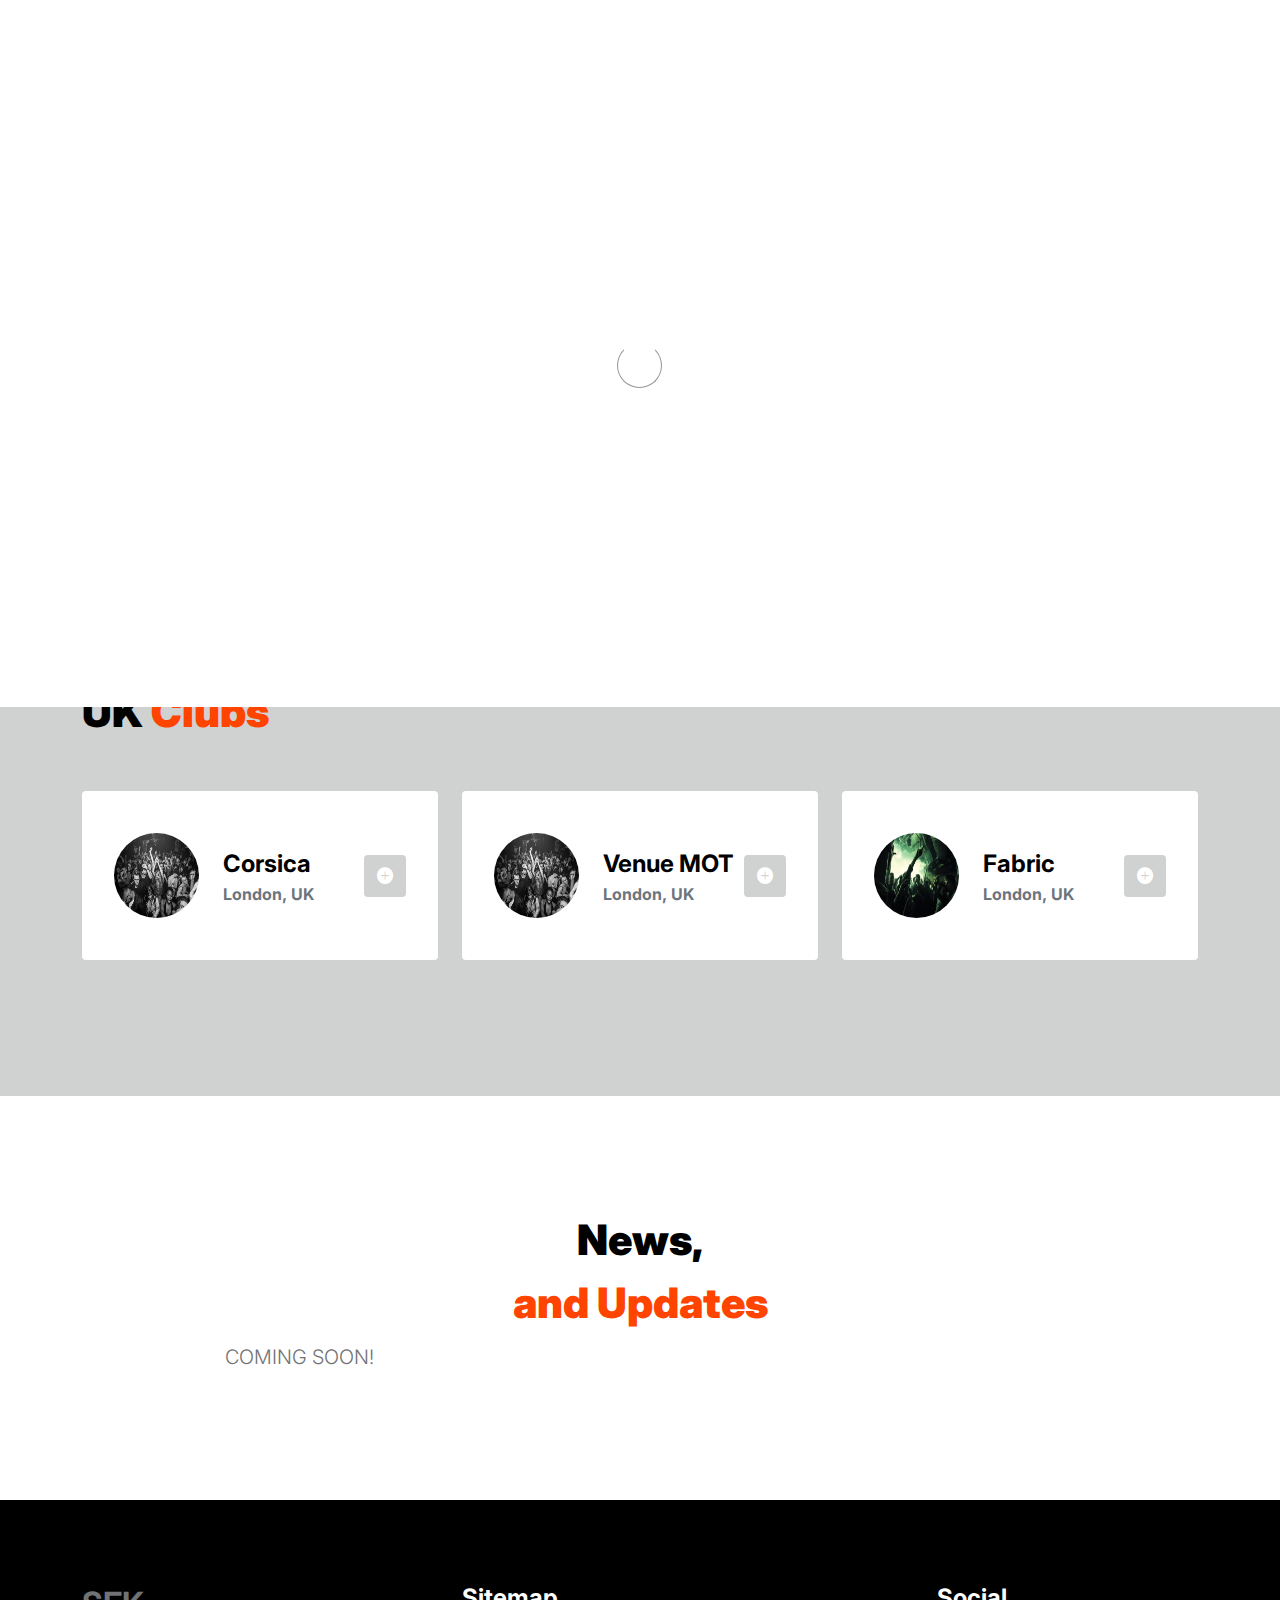
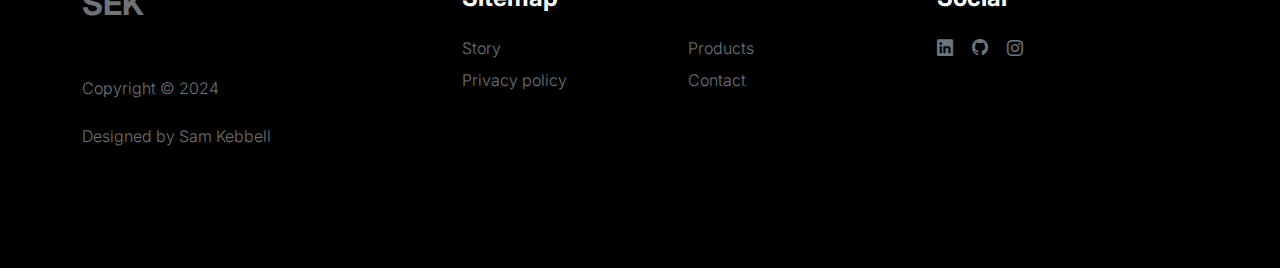
==== commit 28df536b: "UPDATES" ====
--- a/about.html
+++ b/about.html
@@ -7,7 +7,7 @@
         <meta name="description" content="">
         <meta name="author" content="">
 
-        <title>Tooplate's Little Fashion - About Page</title>
+        <title>SEK</title>
 
         <!-- CSS FILES -->
         <link rel="preconnect" href="https://fonts.googleapis.com">
@@ -23,13 +23,6 @@
 
         <link href="css/tooplate-little-fashion.css" rel="stylesheet">
         
-<!--
-
-Tooplate 2127 Little Fashion
-
-https://www.tooplate.com/view/2127-little-fashion
-
--->
     </head>
     
     <body>
@@ -49,7 +42,7 @@
                     </button>
 
                     <a class="navbar-brand" href="index.html">
-                        <strong><span>Little</span> Fashion</strong>
+                        <strong><span>SEK</span></strong>
                     </a>
 
                     <div class="d-lg-none">
@@ -65,15 +58,11 @@
                             </li>
 
                             <li class="nav-item">
-                                <a class="nav-link active" href="about.html">Story</a>
+                                <a class="nav-link active" href="about.html">Explore</a>
                             </li>
 
                             <li class="nav-item">
                                 <a class="nav-link" href="products.html">Products</a>
-                            </li>
-
-                            <li class="nav-item">
-                                <a class="nav-link" href="faq.html">FAQs</a>
                             </li>
 
                             <li class="nav-item">
@@ -96,14 +85,14 @@
 
                         <div class="col-lg-6 col-12 header-info">
                             <h1>
-                                <span class="d-block text-primary">Company</span>
-                                <span class="d-block text-dark">Fashion</span>
+                                <span class="d-block text-primary">Upcoming</span>
+                                <span class="d-block text-dark">Events</span>
                             </h1>
                         </div>
                     </div>
                 </div>
 
-                <img src="images/header/businesspeople-meeting-office-working.jpg" class="header-image img-fluid" alt="">
+                <img src="images/header/210925_WATERWORKS_2021_JakeDavis_@jakephilipdavis_@khromacollective-8732.jpg" class="header-image img-fluid" alt="">
             </header>
 
             <section class="team section-padding">
@@ -111,16 +100,16 @@
                     <div class="row">
 
                         <div class="col-12">
-                            <h2 class="mb-5">Meet our <span>team</span></h2>
+                            <h2 class="mb-5">UK <span>Clubs</span></h2>
                         </div>
 
                         <div class="col-lg-4 mb-4 col-12">
                             <div class="team-thumb d-flex align-items-center">
-                                <img src="images/people/senior-man-wearing-white-face-mask-covid-19-campaign-with-design-space.jpeg" class="img-fluid custom-circle-image team-image me-4" alt="">
+                                <img src="images/clubbs/15_img48.jpg" class="img-fluid custom-circle-image team-image me-4" alt="">
 
                                 <div class="team-info">
-                                    <h5 class="mb-0">Don</h5>
-                                    <strong class="text-muted">Product, VP</strong>
+                                    <h5 class="mb-0">Corsica</h5>
+                                    <strong class="text-muted">London, UK</strong>
 
                                     <!-- Button trigger modal -->
                                     <button type="button" class="btn custom-modal-btn" data-bs-toggle="modal" data-bs-target="#don">
@@ -133,11 +122,11 @@
 
                         <div class="col-lg-4 mb-4 col-12">
                             <div class="team-thumb d-flex align-items-center">
-                                <img src="images/people/portrait-british-woman.jpeg" class="img-fluid custom-circle-image team-image me-4" alt="">
+                                <img src="images/clubbs/15_img48.jpg" class="img-fluid custom-circle-image team-image me-4" alt="">
 
                                 <div class="team-info">
-                                    <h5 class="mb-0">Kelly</h5>
-                                    <strong class="text-muted">Marketing</strong>
+                                    <h5 class="mb-0">Venue MOT</h5>
+                                    <strong class="text-muted">London, UK</strong>
 
                                     <!-- Button trigger modal -->
                                     <button type="button" class="btn custom-modal-btn" data-bs-toggle="modal" data-bs-target="#kelly">
@@ -149,11 +138,11 @@
 
                         <div class="col-lg-4 mb-lg-0 mb-4 col-12">
                             <div class="team-thumb d-flex align-items-center">
-                                <img src="images/people/beautiful-woman-face-portrait-brown-background.jpeg" class="img-fluid custom-circle-image team-image me-4" alt="">
+                                <img src="images/clubbs/fabric.jpg" class="img-fluid custom-circle-image team-image me-4" alt="">
 
                                 <div class="team-info">
-                                    <h5 class="mb-0">Marie</h5>
-                                    <strong class="text-muted">Founder</strong>
+                                    <h5 class="mb-0">Fabric</h5>
+                                    <strong class="text-muted">London, UK</strong>
 
                                     <!-- Button trigger modal -->
                                     <button type="button" class="btn custom-modal-btn" data-bs-toggle="modal" data-bs-target="#marie">
@@ -172,53 +161,15 @@
                     <div class="row">
 
                         <div class="col-lg-9 mx-auto col-11">
-                            <h2 class="text-center">Customer love, <br> <span>Little</span> Fashion</h2>
-
-                            <div class="slick-testimonial">
-                                <div class="slick-testimonial-caption">
-                                    <p class="lead">Over three years in business, We’ve had the chance to work on a variety of projects, with companies Lorem ipsum dolor sit amet</p>
-
-                                    <div class="slick-testimonial-client d-flex align-items-center mt-4">
-                                        <img src="images/people/senior-man-wearing-white-face-mask-covid-19-campaign-with-design-space.jpeg" class="img-fluid custom-circle-image me-3" alt="">
-
-                                        <span>George, <strong class="text-muted">Digital Art Fashion</strong></span>
-                                    </div>
-                                </div>
-
-                                <div class="slick-testimonial-caption">
-                                    <p class="lead">Over three years in business, We’ve had the chance to work on a variety of projects, with companies Lorem ipsum dolor sit amet</p>
-
-                                    <div class="slick-testimonial-client d-flex align-items-center mt-4">
-                                        <img src="images/people/beautiful-woman-face-portrait-brown-background.jpeg" class="img-fluid custom-circle-image me-3" alt="">
-
-                                        <span>Sandar, <strong class="text-muted">Zoom Fashion Idea</strong></span>
-                                    </div>
-                                </div>
-
-                                <div class="slick-testimonial-caption">
-                                    <p class="lead">Over three years in business, We’ve had the chance to work on a variety of projects, with companies Lorem ipsum dolor sit amet</p>
-
-                                    <div class="slick-testimonial-client d-flex align-items-center mt-4">
-                                        <img src="images/people/portrait-british-woman.jpeg" class="img-fluid custom-circle-image me-3" alt="">
-
-                                        <span>Marie, <strong class="text-muted">Art Fashion Design</strong></span>
-                                    </div>
-                                </div>
-
-                                <div class="slick-testimonial-caption">
-                                    <p class="lead">Over three years in business, We’ve had the chance to work on a variety of projects, with companies Lorem ipsum dolor sit amet</p>
-
-                                    <div class="slick-testimonial-client d-flex align-items-center mt-4">
-                                        <img src="images/people/woman-wearing-mask-face-closeup-covid-19-green-background.jpeg" class="img-fluid custom-circle-image me-3" alt="">
-
-                                        <span>Catherine, <strong class="text-muted">Dress Fashion</strong></span>
-                                    </div>
-                                </div>
-                            </div>
-                        </div>
-
-                    </div>
-                </div>
+                            <h2 class="text-center">News, <br> <span>and Updates</span></h2>
+
+                            <div class="embed-container">
+                                <p>COMING SOON!</p>
+                            </div>
+                            </div>
+                        </div>
+
+                    </div>
             </section>
 
         </main>
@@ -228,23 +179,21 @@
                 <div class="row">
 
                     <div class="col-lg-3 col-10 me-auto mb-4">
-                        <h4 class="text-white mb-3"><a href="index.html">Little</a> Fashion</h4>
-                        <p class="copyright-text text-muted mt-lg-5 mb-4 mb-lg-0">Copyright © 2022 <strong>Little Fashion</strong></p>
+                        <h4 class="text-white mb-3"><a href="index.html">SEK</a></h4>
+                        <p class="copyright-text text-muted mt-lg-5 mb-4 mb-lg-0">Copyright © 2024</p>
                         <br>
-                        <p class="copyright-text">Designed by <a href="https://www.tooplate.com/" target="_blank">Tooplate</a></p>
+                        <p class="copyright-text">Designed by Sam Kebbell</p>
                     </div>
 
                     <div class="col-lg-5 col-8">
                         <h5 class="text-white mb-3">Sitemap</h5>
 
                         <ul class="footer-menu d-flex flex-wrap">
-                            <li class="footer-menu-item"><a href="about.html" class="footer-menu-link">About</a></li>
+                            <li class="footer-menu-item"><a href="about.html" class="footer-menu-link">Story</a></li>
 
                             <li class="footer-menu-item"><a href="#" class="footer-menu-link">Products</a></li>
 
                             <li class="footer-menu-item"><a href="#" class="footer-menu-link">Privacy policy</a></li>
-
-                            <li class="footer-menu-item"><a href="#" class="footer-menu-link">FAQs</a></li>
 
                             <li class="footer-menu-item"><a href="#" class="footer-menu-link">Contact</a></li>
                         </ul>
@@ -255,13 +204,18 @@
 
                         <ul class="social-icon">
 
-                            <li><a href="#" class="social-icon-link bi-youtube"></a></li>
-
-                            <li><a href="#" class="social-icon-link bi-whatsapp"></a></li>
-
-                            <li><a href="#" class="social-icon-link bi-instagram"></a></li>
-
-                            <li><a href="#" class="social-icon-link bi-skype"></a></li>
+                            <li>
+                                <a href="#" class="social-icon-link bi-linkedin" onclick="window.open('https://www.linkedin.com/in/sam-kebbell-568b08214/', '_blank'); return false;"></a>
+                            </li>                            
+
+                            <li>
+                                <a href="#" class="social-icon-link bi-github" onclick="window.open('https://github.com/kebbell', '_blank'); return false;"></a>
+                            </li>
+
+                            <li>
+                                <a href="#" class="social-icon-link bi-instagram" onclick="window.open('https://www.instagram.com/samkebbell/', '_blank'); return false;"></a>
+                            </li>
+                            
                         </ul>
                     </div>
 
@@ -274,35 +228,27 @@
             <div class="modal-dialog modal-dialog-centered modal-lg">
                 <div class="modal-content border-0">
                     <div class="modal-header flex-column">
-                        <h3 class="modal-title" id="exampleModalLabel">Don Haruko</h3>
-
-                        <h6 class="text-muted">Product, VP</h6>
+                        <h3 class="modal-title" id="exampleModalLabel">Corsica</h3>
+
+                        <h6 class="text-muted">London, UK</h6>
 
                         <button type="button" class="btn-close" data-bs-dismiss="modal" aria-label="Close"></button>
                     </div>
 
                     <div class="modal-body">
-                        <h5 class="mb-4">Over three years in business had the chance to work on variety of projects, with companies</h5>
-
-                        <div class="row mb-4">
-                            <div class="col-lg-6 col-12">
-                                <p>Lorem ipsum dolor sit amet, consectetur adipiscing elit, sed do eiusmod tempor incididunt ut labore et dolore magna aliqua.</p>
-                            </div>
-
-                            <div class="col-lg-6 col-12">
-                                <p>Incididunt ut labore et dolore magna aliqua. Quis ipsum suspendisse commodo viverra.</p>
-                            </div>
-                        </div>
-
-                        <ul class="social-icon">
-                            <li class="me-3"><strong>Where to find?</strong></li>
-
-                            <li><a href="#" class="social-icon-link bi-youtube"></a></li>
-
-                            <li><a href="#" class="social-icon-link bi-whatsapp"></a></li>
-
-                            <li><a href="#" class="social-icon-link bi-instagram"></a></li>
-                        </ul>
+                        <h5 class="mb-4">Corsica Club: A Hub for Creativity and Musical Innovation in London</h5>
+
+                            <div class="row mb-4">
+                                <div class="col-lg-6 col-12">
+                                    <p>Corsica Club is a vibrant venue located in the heart of London, known for its eclectic atmosphere and diverse music selection. It offers a unique blend of live performances and DJ sets, catering to a wide range of tastes. With its stylish decor and intimate setting, Corsica Club has become a go-to spot for music lovers looking to experience the best of London’s nightlife.</p>
+                                </div>
+                        
+                                <div class="col-lg-6 col-12">
+                                    <p>The club prides itself on showcasing both emerging and established talent, creating an inclusive environment where creativity thrives. From electronic to indie rock, Corsica Club ensures an unforgettable experience for all its visitors, making it a staple in the London music scene.</p>
+                                </div>
+                            </div>
+                        </div>
+                        
                     </div>
                 </div>
 
@@ -314,34 +260,27 @@
             <div class="modal-dialog modal-dialog-centered modal-lg">
                 <div class="modal-content border-0">
                     <div class="modal-header flex-column">
-                        <h3 class="modal-title" id="exampleModalLabel">Kelly Lisa</h3>
-
-                        <h6 class="text-muted">Global, Head of Marketing</h6>
+                        <h3 class="modal-title" id="exampleModalLabel">Venue MOT</h3>
+
+                        <h6 class="text-muted">London, UK</h6>
 
                         <button type="button" class="btn-close" data-bs-dismiss="modal" aria-label="Close"></button>
                     </div>
 
                     <div class="modal-body">
-                        <h5 class="mb-4">Over three years in business had the chance to work on variety of projects, with companies</h5>
-
+                        <h5 class="mb-4">Venue MOT: A Hub for Creativity and Musical Innovation in London</h5>
+                    
                         <div class="row mb-4">
                             <div class="col-lg-6 col-12">
-                                <p>Lorem ipsum dolor sit amet, consectetur adipiscing elit, sed do eiusmod tempor incididunt ut labore et dolore magna aliqua.</p>
-                            </div>
-
+                                <p>Venue MOT is a vibrant space known for its innovative events and unique atmosphere. It serves as a hub for artists, musicians, and creatives, offering a platform for both emerging talent and established performers.</p>
+                            </div>
+                    
                             <div class="col-lg-6 col-12">
-                                <p>Incididunt ut labore et dolore magna aliqua. Quis ipsum suspendisse commodo viverra.</p>
-                            </div>
-                        </div>
-
-                        <ul class="social-icon">
-                            <li class="me-3"><strong>Where to find?</strong></li>
-
-                            <li><a href="#" class="social-icon-link bi-facebook"></a></li>
-
-                            <li><a href="#" class="social-icon-link bi-instagram"></a></li>
-                        </ul>
-                    </div>
+                                <p>Fostering community engagement, Venue MOT hosts a range of activities, from live performances to workshops, making it an essential part of the local cultural landscape.</p>
+                            </div>
+                        </div>
+                    </div>
+                    
                 </div>
 
             </div>
@@ -352,35 +291,28 @@
             <div class="modal-dialog modal-dialog-centered modal-lg">
                 <div class="modal-content border-0">
                     <div class="modal-header flex-column">
-                        <h3 class="modal-title" id="exampleModalLabel">Marie Sam</h3>
-
-                        <h6 class="text-muted">Founder & CEO</h6>
+                        <h3 class="modal-title" id="exampleModalLabel">Fabric</h3>
+
+                        <h6 class="text-muted">London, UK</h6>
 
                         <button type="button" class="btn-close" data-bs-dismiss="modal" aria-label="Close"></button>
                     </div>
 
                     <div class="modal-body">
-                        <h5 class="mb-4">Over three years in business had the chance to work on variety of projects, with companies</h5>
-
-                        <div class="row mb-4">
-                            <div class="col-lg-6 col-12">
-                                <p>Lorem ipsum dolor sit amet, consectetur adipiscing elit, sed do eiusmod tempor incididunt ut labore et dolore magna aliqua.</p>
-                            </div>
-
-                            <div class="col-lg-6 col-12">
-                                <p>Incididunt ut labore et dolore magna aliqua. Quis ipsum suspendisse commodo viverra.</p>
-                            </div>
-                        </div>
-
-                        <ul class="social-icon">
-                            <li class="me-3"><strong>Where to find?</strong></li>
-
-                            <li><a href="#" class="social-icon-link bi-twitter"></a></li>
-
-                            <li><a href="#" class="social-icon-link bi-linkedin"></a></li>
-
-                            <li><a href="#" class="social-icon-link bi-envelope"></a></li>
-                        </ul>
+                        <div class="modal-body">
+                            <h5 class="mb-4">Fabric: A Hub for Creativity and Musical Innovation in London</h5>
+                        
+                            <div class="row mb-4">
+                                <div class="col-lg-6 col-12">
+                                    <p>Fabric is an iconic venue in London, renowned for its world-class sound system and vibrant atmosphere. It serves as a hub for electronic music, hosting both established and emerging artists from around the globe.</p>
+                                </div>
+                        
+                                <div class="col-lg-6 col-12">
+                                    <p>With a commitment to innovation, Fabric creates unforgettable experiences through immersive events, making it a cornerstone of the nightlife and music scene in the city.</p>
+                                </div>
+                            </div>
+                        </div>
+                        
                     </div>
                 </div>
 
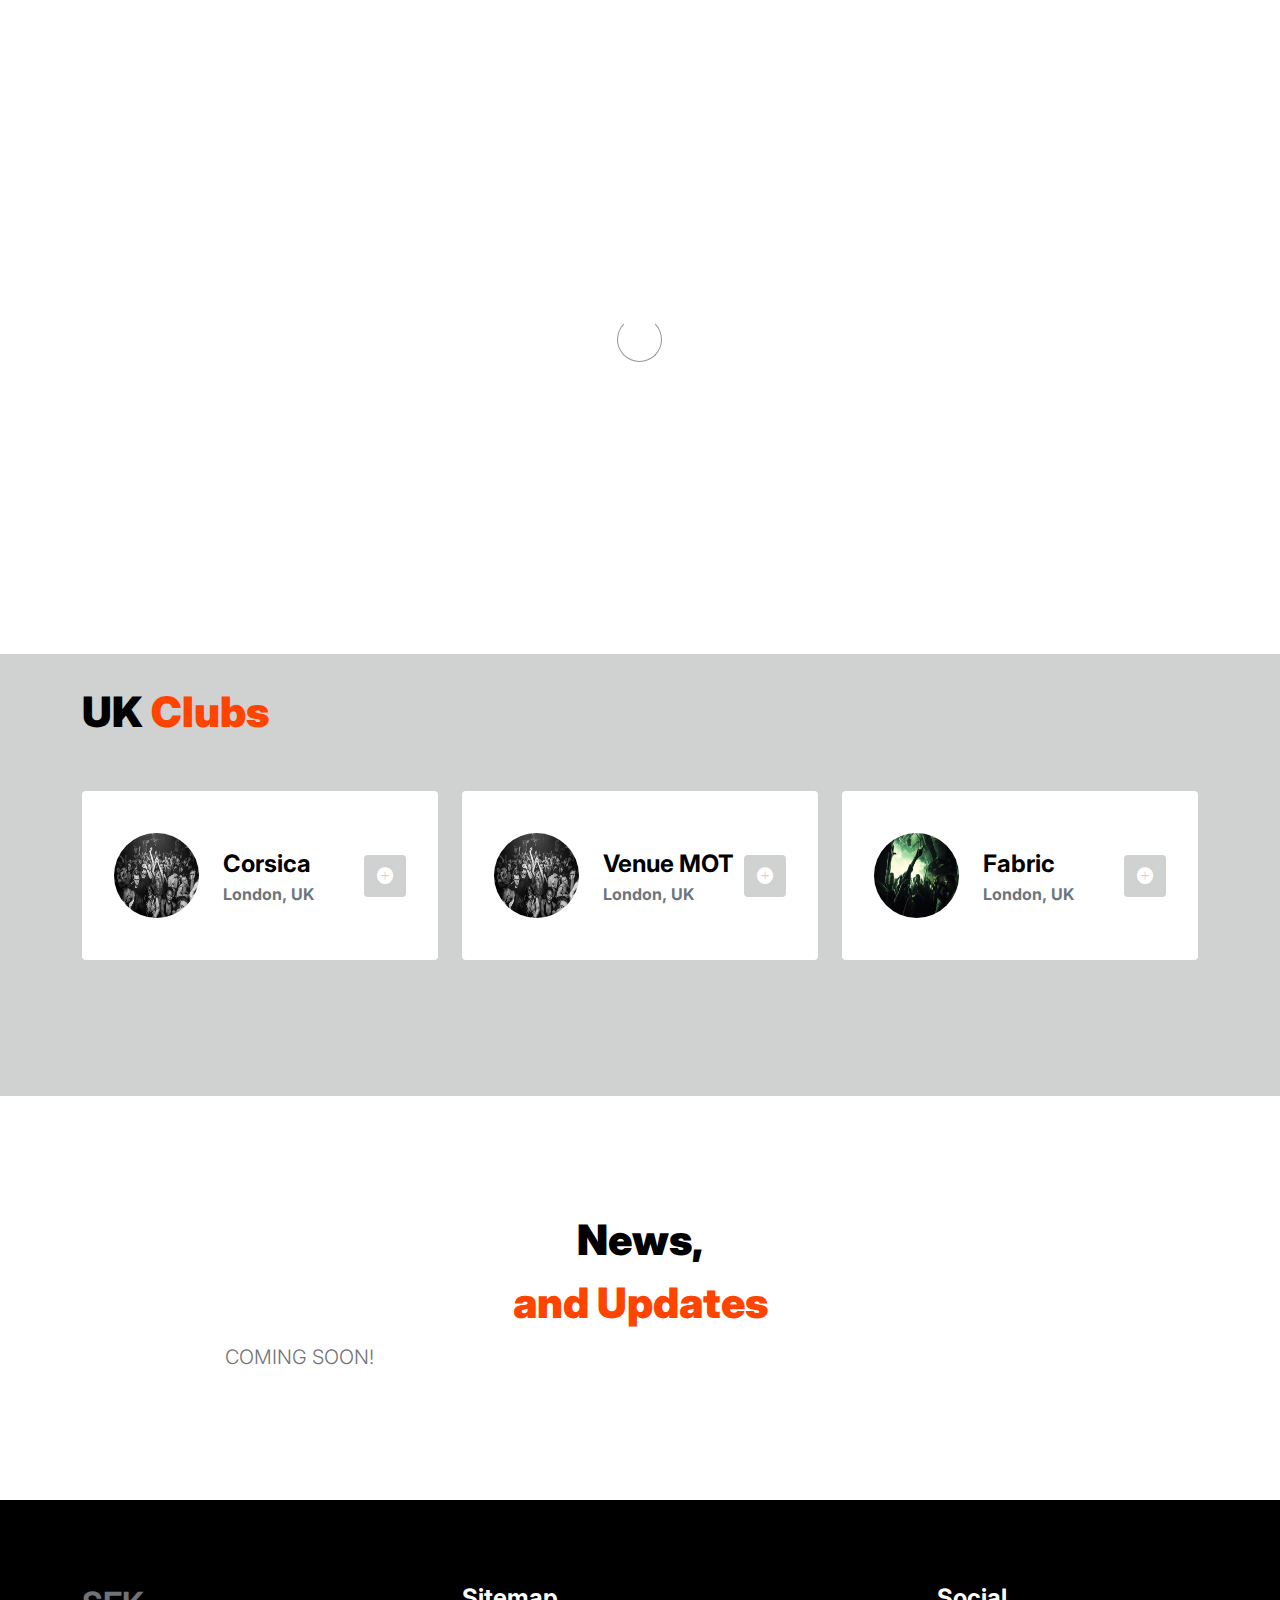
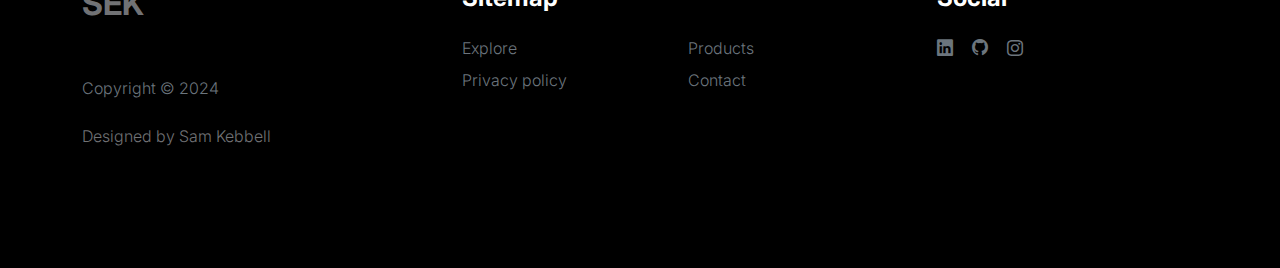
==== commit 178c8407: "Updates" ====
--- a/about.html
+++ b/about.html
@@ -21,7 +21,7 @@
 
         <link rel="stylesheet" href="css/slick.css"/>
 
-        <link href="css/tooplate-little-fashion.css" rel="stylesheet">
+        <link href="css/sek.css" rel="stylesheet">
         
     </head>
     
@@ -189,7 +189,7 @@
                         <h5 class="text-white mb-3">Sitemap</h5>
 
                         <ul class="footer-menu d-flex flex-wrap">
-                            <li class="footer-menu-item"><a href="about.html" class="footer-menu-link">Story</a></li>
+                            <li class="footer-menu-item"><a href="about.html" class="footer-menu-link">Explore</a></li>
 
                             <li class="footer-menu-item"><a href="#" class="footer-menu-link">Products</a></li>
 
--- a/css/sek.css
+++ b/css/sek.css
@@ -0,0 +1,1183 @@
+/*
+
+Tooplate 2127 Little Fashion
+
+https://www.tooplate.com/view/2127-little-fashion
+
+*/
+
+
+/*---------------------------------------
+  CUSTOM PROPERTIES ( VARIABLES )             
+-----------------------------------------*/
+:root {
+  --white-color:                #FFFFFF;
+  --primary-color:              #FF4400;
+  --section-bg-color:           #f0f8ff;
+  --dark-color:                 #000000;
+  --grey-color:                 #d0d1d1;
+  --p-color:                    #717275;
+
+  --body-font-family:           'Inter', sans-serif;
+
+  --h5-font-size:               24px;
+  --p-font-size:                20px;
+  --copyright-text-font-size:   16px;
+  --product-link-font-size:     14px;
+  --custom-link-font-size:      12px;
+
+  --font-weight-thin:           100;
+  --font-weight-light:          300;
+  --font-weight-normal:         400;
+  --font-weight-bold:           700;
+  --font-weight-black:          900;
+}
+
+body,
+html {
+  height: 100%;
+}
+
+html {
+  scroll-behavior: smooth;
+}
+
+@media screen and (prefers-reduced-motion: reduce) {
+  html {
+    scroll-behavior: auto;
+  }
+}
+
+body {
+    background: var(--white-color);
+    font-family: var(--body-font-family);    
+    position: relative;
+}
+
+/*---------------------------------------
+  TYPOGRAPHY               
+-----------------------------------------*/
+
+h2,
+h3,
+h4,
+h5,
+h6 {
+  color: var(--dark-color);
+  line-height: inherit;
+}
+
+h1,
+h2,
+h3,
+h4,
+h5,
+h6 {
+  font-weight: var(--font-weight-bold);
+}
+
+h1,
+h2 {
+  font-weight: var(--font-weight-black);
+}
+
+h1 {
+  font-size: 64px;
+  line-height: normal;
+}
+
+h2 {
+  font-size: 42px;
+}
+
+h3 {
+  font-size: 36px;
+}
+
+h4 {
+  font-size: 32px;
+}
+
+h5 {
+  font-size: 24px;
+}
+
+h6 {
+  font-size: 20px;
+}
+
+p {
+  color: var(--p-color);
+  font-size: var(--p-font-size);
+  font-weight: var(--font-weight-light);
+}
+
+a, 
+button {
+  touch-action: manipulation;
+  transition: all 0.3s;
+}
+
+a {
+  color: var(--p-color);
+  text-decoration: none;
+}
+
+a:hover {
+  color: var(--primary-color);
+}
+
+.text-primary {
+  color: var(--primary-color) !important;
+}
+
+::selection {
+  background: var(--primary-color);
+  color: var(--white-color);
+}
+
+/*---------------------------------------
+  CUSTOM LINK               
+-----------------------------------------*/
+.custom-link {
+  color: var(--p-color);
+  font-size: var(--custom-link-font-size);
+  font-weight: var(--font-weight-bold);
+  text-transform: uppercase;
+  position: relative;
+}
+
+.custom-link i {
+  position: absolute;
+  opacity: 0;
+  bottom: 0;
+  left: 100%;
+  transition: all 0.3s;
+  line-height: normal;
+}
+
+.custom-link:hover i {
+  opacity: 1;
+  left: 101%;
+}
+
+.lead {
+  font-size: 1.25rem;
+
+  font-weight: 500;
+}
+
+b,
+strong {
+  font-weight: var(--font-weight-bold);
+}
+
+/*---------------------------------------
+  PRE LOADER               
+-----------------------------------------*/
+.preloader {
+  position: fixed;
+  top: 0;
+  left: 0;
+  width: 100%;
+  height: 100%;
+  z-index: 99999;
+  display: flex;
+  flex-flow: row nowrap;
+  justify-content: center;
+  align-items: center;
+  background: none repeat scroll 0 0 var(--white-color);
+}
+
+.spinner {
+  border: 1px solid transparent;
+  border-radius: 5px;
+  position: relative;
+}
+
+.spinner::before {
+  content: '';
+  box-sizing: border-box;
+  position: absolute;
+  top: 50%;
+  left: 50%;
+  width: 45px;
+  height: 45px;
+  margin-top: -10px;
+  margin-left: -23px;
+  border-radius: 50%;
+  border: 1px solid #959595;
+  border-top-color: var(--white-color);
+  animation: spinner .9s linear infinite;
+}
+
+@keyframes spinner {
+  to {transform: rotate(360deg);}
+}
+
+/*---------------------------------------
+  CUSTOM BUTTON & ICON              
+-----------------------------------------*/
+.custom-btn {
+  background: var(--dark-color);
+  border-radius: 50px;
+  color: var(--white-color);
+  font-size: var(--copyright-text-font-size);
+  text-transform: uppercase;
+  padding: 16.50px 20px;
+}
+
+.social-btn {
+  background: transparent;
+  border: 1px solid var(--grey-color);
+  color: var(--dark-color);
+  text-transform: none;
+}
+
+.social-btn:hover {
+  border-color: transparent;
+}
+
+.cart-form-select {
+  border-radius: 0;
+  padding-top: 15px;
+  padding-bottom: 15px;
+}
+
+.cart-btn {
+  border-radius: 0;
+  width: 100%;
+  font-size: var(--product-link-font-size);
+}
+
+.custom-btn:hover,
+.slick-slideshow .custom-btn:hover {
+  background: var(--primary-color);
+  color: var(--white-color);
+}
+
+.custom-icon {
+  color: var(--p-color);
+  font-size: 24px;
+}
+
+.custom-icon {
+  display: inline-block;
+  vertical-align: middle;
+}
+
+.bi-bag.custom-icon {
+  font-size: 17px;
+}
+
+.featured-icon {
+  color: var(--grey-color);
+  font-size: 52px;
+}
+
+/*---------------------------------------
+  DIV SEPARATOR               
+-----------------------------------------*/
+.div-separator {
+  position: relative;
+}
+
+.div-separator::before {
+  content: "";
+  height: 1px;
+  background: var(--grey-color);
+  display: block;
+  width: 100%;
+}
+
+.div-separator span {
+  position: absolute;
+  top: 50%;
+  margin-left: -22.5px;
+  left: 50%;
+  text-align: center;
+  background: var(--white-color);
+  margin-top: -11px;
+  color: var(--dark-color);
+  font-weight: var(--font-weight-bold);
+  font-size: 14px;
+  width: 35px;
+  text-transform: uppercase;
+}
+
+/*---------------------------------------
+  FULL IMAGE               
+-----------------------------------------*/
+.full-image-img {
+  display: block;
+  position: absolute;
+  z-index: -1;
+  right: 0;
+  width: 100%;
+  bottom: -120px;
+  min-width: 650px;
+}
+
+@media (min-width: 1600px) {
+  .full-image-img {
+    bottom: -200px;
+  }
+}
+
+/*---------------------------------------
+  NAVIGATION               
+-----------------------------------------*/
+.navbar {
+  background: var(--white-color);
+  position: fixed;
+  top: 0;
+  right: 0;
+  left: 0;
+  padding: 25px 0;
+  z-index: 2;
+  will-change: transform;
+  transition: transform 300ms linear;
+}
+
+.navbar span, h2 span, h4 span {
+	color: var(--primary-color);
+}
+
+.navbar.headroom--not-top {
+  padding: 20px 0;
+}
+
+.headroom--pinned {
+  transform: translate(0, 0);
+}
+
+.headroom--unpinned {
+  transform: translate(0, -150%);
+}
+
+.navbar-brand {
+  color: var(--dark-color);
+  font-size: 24px;
+  font-weight: var(--font-weight-light);
+  margin: 0;
+  padding: 0;
+}
+
+.navbar-expand-lg .navbar-nav .nav-link {
+  display: inline-block;
+  padding: 0;
+  margin-right: 1.5rem;
+  margin-left: 1.5rem;
+}
+
+.nav-link {
+  color: var(--p-color);
+  font-size: 16px;
+  position: relative;
+}
+
+.navbar .nav-link::after {
+  position: absolute;
+  top: 100%;
+  left: 0;
+  width: 100%;
+  height: 2px;
+  background: var(--grey-color);
+  content: '';
+  opacity: 0;
+  -webkit-transition: opacity 0.3s, -webkit-transform 0.3s;
+  -moz-transition: opacity 0.3s, -moz-transform 0.3s;
+  transition: opacity 0.3s, transform 0.3s;
+  -webkit-transform: translateY(10px);
+  -moz-transform: translateY(10px);
+  transform: translateY(10px);
+}
+
+.navbar .nav-link.active::after, 
+.navbar .nav-link:hover::after {
+  opacity: 1;
+  -webkit-transform: translateY(0px);
+  -moz-transform: translateY(0px);
+  transform: translateY(0px);
+}
+
+.navbar .nav-link.active,
+.navbar .nav-link:hover {
+  color: var(--primary-color);
+}
+
+.nav-link:focus, 
+.nav-link:hover {
+  color: var(--p-color);
+}
+
+.navbar-toggler {
+  border: 0;
+  padding: 0;
+  cursor: pointer;
+  margin: 0;
+  width: 30px;
+  height: 35px;
+  outline: none;
+}
+
+.navbar-toggler:focus {
+  outline: none;
+  box-shadow: none;
+}
+
+.navbar-toggler[aria-expanded="true"] .navbar-toggler-icon {
+  background: transparent;
+}
+
+.navbar-toggler[aria-expanded="true"] .navbar-toggler-icon:before,
+.navbar-toggler[aria-expanded="true"] .navbar-toggler-icon:after {
+  transition: top 300ms 50ms ease, -webkit-transform 300ms 350ms ease;
+  transition: top 300ms 50ms ease, transform 300ms 350ms ease;
+  transition: top 300ms 50ms ease, transform 300ms 350ms ease, -webkit-transform 300ms 350ms ease;
+  top: 0;
+}
+
+.navbar-toggler[aria-expanded="true"] .navbar-toggler-icon:before {
+  transform: rotate(45deg);
+}
+
+.navbar-toggler[aria-expanded="true"] .navbar-toggler-icon:after {
+  transform: rotate(-45deg);
+}
+
+.navbar-toggler .navbar-toggler-icon {
+  background: var(--dark-color);
+  transition: background 10ms 300ms ease;
+  display: block;
+  width: 30px;
+  height: 2px;
+  position: relative;
+}
+
+.navbar-toggler .navbar-toggler-icon::before,
+.navbar-toggler .navbar-toggler-icon::after {
+  transition: top 300ms 350ms ease, -webkit-transform 300ms 50ms ease;
+  transition: top 300ms 350ms ease, transform 300ms 50ms ease;
+  transition: top 300ms 350ms ease, transform 300ms 50ms ease, -webkit-transform 300ms 50ms ease;
+  position: absolute;
+  right: 0;
+  left: 0;
+  background: var(--dark-color);
+  width: 30px;
+  height: 2px;
+  content: '';
+}
+
+.navbar-toggler .navbar-toggler-icon:before {
+  top: -8px;
+}
+
+.navbar-toggler .navbar-toggler-icon:after {
+  top: 8px;
+}
+
+/*---------------------------------------
+  SITE HEADER              
+-----------------------------------------*/
+.site-header {
+  background-color: var(--section-bg-color);
+  position: relative;
+  overflow: hidden;
+  margin-top: 86px;
+}
+
+.site-header.section-padding {
+  padding-top: 7rem;
+  padding-bottom: 7rem;
+}
+
+.site-header.section-padding-img {
+  padding-top: 10rem;
+  padding-bottom: 10rem;
+}
+
+.header-image {
+  position: absolute;
+  top: 0;
+  right: 0;
+  width: 50%;
+  height: 100%;
+  object-fit: cover;
+}
+
+/*---------------------------------------
+  SLICK SLIDESHOW               
+-----------------------------------------*/
+@media (min-width: 992px) {
+  .slick-slideshow {
+    height: 100vh;
+  }
+}
+
+.slick-slideshow {
+  margin-top: 86px;
+}
+
+.slick-title {
+  color: var(--white-color);
+}
+
+.slick-custom {
+  position: relative;
+}
+
+.slick-custom img {
+  width: 100%;
+  object-fit: cover;
+}
+
+.slick-bottom {
+  background: linear-gradient(to top, var(--dark-color), transparent 90%);
+  position: absolute;
+  z-index: 2;
+  bottom: 0;
+  right: 0;
+  left: 0;
+  width: 100%;
+  height: 100%;
+}
+
+.slick-bottom .container {
+  position: absolute;
+  top: 40%;
+  left: 50%;
+  transform: translate(-50%, -40%);
+}
+
+.slick-overlay {
+  background: linear-gradient(to top, #000, transparent 120%);
+  position: absolute;
+  top: 0;
+  right: 0;
+  bottom: 0;
+  left: 0;
+}
+
+.slick-slideshow .custom-btn {
+  font-weight: var(--font-weight-bold);
+  display: inline-block;
+  padding-right: 32px;
+  padding-left: 32px;
+}
+
+@media (min-width: 576px) {
+  .slick-slideshow .slick-dots {
+    max-width: 540px;
+  }
+}
+
+@media (min-width: 768px) {
+  .slick-slideshow .slick-dots {
+    max-width: 720px;
+  }
+}
+
+@media (min-width: 992px) {
+  .slick-slideshow .slick-dots {
+    max-width: 960px;
+  }
+}
+
+@media (min-width: 1200px) {
+  .slick-slideshow .slick-dots {
+    max-width: 1140px;
+  }
+}
+
+@media (min-width: 1400px) {
+  .slick-slideshow .slick-dots {
+    max-width: 1320px;
+  }
+}
+
+.slick-slideshow .slick-dots {
+  position: absolute;
+  z-index: 2;
+  top: 50%;
+  left: 0;
+  right: 0;
+  transform: translate(0, -50%);
+  margin: 0 auto;
+  padding: 0;
+}
+
+.slick-slideshow .slick-dots li {
+  background: transparent;
+  border: 5px solid rgba(255, 255, 255, 0.35);
+  border-radius: 100%;
+  display: block;
+  width: 30px;
+  height: 30px;
+  margin: 10px;
+  padding: 5px;
+  margin-left: auto;
+  cursor: pointer;
+}
+
+.slick-slideshow .slick-dots button {
+  background: transparent;
+  border: none;
+  color: transparent;
+  display: block;
+  width: 100%;
+  height: 0;
+  margin: 0;
+  padding: 0;
+  outline: none;
+  height: 0;
+}
+
+.slick-slideshow .slick-dots li:hover,
+.slick-slideshow .slick-dots .slick-active {
+  background: var(--white-color);
+}
+
+/*---------------------------------------
+  CUSTOM CIRCLE IMAGES               
+-----------------------------------------*/
+
+.custom-circle-image {
+  border-radius: 100px;
+  width: 55px;
+  height: 55px;
+}
+
+.custom-circle-image.team-image {
+  width: 85px;
+  height: 85px;
+}
+
+/*---------------------------------------
+  TESTIMONIAL               
+-----------------------------------------*/
+.slick-testimonial .slick-list,
+.slick-testimonial .slick-track {
+  height: 100%;
+}
+
+.slick-testimonial {
+  margin: auto;
+}
+
+.slick-testimonial-caption {
+  quotes: '❝' '❞';
+  position: relative;
+  padding: 5rem 7rem;
+}
+
+.slick-testimonial-caption::before {
+  content: open-quote;
+  display: inline-block;
+  color: var(--primary-color);
+  font-family: auto;
+  font-size: 100px;
+  height: 0;
+  position: absolute;
+  top: 0;
+  left: 0;
+}
+
+.slick-testimonial .slick-dots {
+  text-align: center;
+}
+
+.slick-testimonial .slick-dots li {
+  background: var(--grey-color);
+  display: inline-block;
+  vertical-align: top;
+  width: 16%;
+  height: 1px;
+}
+
+.slick-testimonial .slick-dots button {
+  background: transparent;
+  border: none;
+  color: transparent;
+  display: block;
+  width: 100%;
+  height: 0;
+  margin: 0;
+  padding: 0;
+}
+
+.slick-testimonial .slick-dots li:hover,
+.slick-testimonial .slick-dots .slick-active {
+  background: var(--dark-color);
+}
+
+/*---------------------------------------
+  SECTION               
+-----------------------------------------*/
+section {
+  content-visibility: auto;
+  contain-intrinsic-size: 700px;
+}
+
+.section-padding {
+  padding-top: 7rem;
+  padding-bottom: 7rem;
+}
+
+.featured {
+  background: var(--section-bg-color);
+}
+
+/*---------------------------------------
+  ABOUT               
+-----------------------------------------*/
+.about .nav-pills .nav-item {
+  width: 100%;
+}
+
+.about .nav-pills .nav-link {
+  color: var(--grey-color);
+  font-size: 18px;
+  font-weight: var(--font-weight-bold);
+  border-left: 1px solid var(--grey-color);
+  border-radius: 0;
+  padding-right: 0;
+}
+
+.about .nav-pills .nav-link:hover,
+.about .nav-pills .nav-link.active, 
+.about .nav-pills .show>.nav-link {
+  background: transparent;
+  border-left-color: var(--primary-color);
+  color: var(--primary-color);
+}
+
+/*---------------------------------------
+  FAQ ACCORDION               
+-----------------------------------------*/
+.accordion-item {
+  background-color: transparent;
+  border-top: 0;
+  border-right: 0;
+  border-left: 0;
+}
+
+.accordion-button {
+  background-color: transparent;
+  box-shadow: none;
+}
+
+.accordion-button:not(.collapsed) {
+  background: transparent;
+  box-shadow: none;
+}
+
+button:focus:not(:focus-visible) {
+  border-color: transparent;
+  box-shadow: none;
+}
+
+.accordion-body {
+  border-top: 1px solid rgba(0,0,0,.125);
+}
+
+.accordion-button {
+  font-size: 1.5rem;
+  font-weight: var(--font-weight-normal);
+  padding-top: 1.5rem;
+  padding-right: 0;
+  padding-bottom: 1.5rem;
+  padding-left: 0;
+}
+
+.accordion-body {
+  padding: 2rem 0;
+}
+
+/*---------------------------------------
+  TEAM MEMBERS               
+-----------------------------------------*/
+.team {
+  background: var(--grey-color);
+}
+
+.team-thumb {
+  background: var(--white-color);
+  position: relative;
+  border-radius: .25rem;
+  padding: 42px 32px;
+}
+
+.team-info {
+  width: 100%;
+}
+
+.custom-modal-btn {
+  background: var(--grey-color);
+  color: var(--white-color);
+  position: absolute;
+  top: 0;
+  right: 0;
+  bottom: 0;
+  margin: auto 32px;
+  width: 42px;
+  height: 42px;
+}
+
+.modal-body {
+  padding: 4rem;
+}
+
+.modal-header {
+  padding-top: 7rem;
+  padding-bottom: 5rem;
+}
+
+.modal-header .btn-close {
+  position: absolute;
+  top: 0;
+  right: 0;
+  font-size: 24px;
+  margin: 32px;
+}
+
+#cart-modal .modal-header .btn-close {
+  z-index: 2;
+  margin: 22px;
+}
+
+#cart-modal .modal-header {
+  border-bottom: 0;
+  padding: 0;
+}
+
+#cart-modal .modal-footer {
+  padding: 2rem 4rem;
+}
+
+/*---------------------------------------
+  SKILL - PROGRESS BAR               
+-----------------------------------------*/
+.skill-thumb strong {
+  display: inline-block;
+  margin-bottom: 6px;
+}
+
+.skill-thumb span {
+  color: var(--dark-color);
+  font-size: 24px;
+  font-weight: var(--font-weight-bold);
+}
+
+.skill-thumb .progress {
+  background: var(--white-color);
+  box-shadow: none;
+  border-radius: 100px;
+  height: 1px;
+  margin-bottom: 16px;
+}
+
+.skill-thumb .progress .progress-bar-primary {
+  background: var(--grey-color);
+}
+
+/*---------------------------------------
+  PRODUCT               
+-----------------------------------------*/
+.front-product {
+  background: var(--section-bg-color);
+}
+
+.product-thumb {
+  background: var(--white-color);
+  position: relative;
+  transition: all 0.5s ease-out;
+}
+
+.product-image {
+  transition: all 0.5s ease-out;
+}
+
+.product-thumb:hover .product-image {
+  box-shadow: 0 1rem 3rem rgba(0,0,0,.175);
+}
+
+.product-top {
+  position: absolute;
+  top: 0;
+  right: 0;
+  left: 0;
+  margin: 20px;
+}
+
+.product-info {
+  padding: 30px 20px 0px 20px;
+}
+
+.product-description,
+.product-cart-thumb {
+  padding: 0 20px;
+}
+
+.product-icon {
+  color: var(--white-color);
+}
+
+.product-title-link {
+  color: var(--dark-color);
+}
+
+.product-additional-link {
+  display: inline-block;
+  vertical-align: top;
+  font-size: var(--product-link-font-size);
+  margin-top: 32px;
+  margin-right: 12px;
+}
+
+.product-alert {
+  background: var(--white-color);
+  color: var(--p-color);
+  font-size: var(--custom-link-font-size);
+  font-weight: var(--font-weight-bold);
+  padding: 3px 10px;
+}
+
+.product-p {
+  font-size: var(--product-link-font-size);
+}
+
+.view-all {
+  text-transform: uppercase;
+  color: var(--p-color);
+  font-size: 13px;
+  font-weight: var(--font-weight-bold);
+  border-bottom: 2px solid var(--grey-color);
+  padding-bottom: 6px;
+}
+
+/*---------------------------------------
+  CONTACT              
+-----------------------------------------*/
+.contact-info {
+  padding: 40px;
+}
+
+.contact-form .form-control {
+  border-color: var(--grey-color);
+  font-weight: var(--font-weight-normal);
+}
+
+.form-floating>label {
+  color: var(--grey-color);
+  font-weight: var(--font-weight-normal);
+}
+
+.contact-form button[type='submit'] {
+  background: var(--dark-color);
+  border: none;
+  border-radius: 100px;
+  color: var(--white-color);
+  font-weight: var(--font-weight-bold);
+  text-transform: uppercase;
+  padding: 16px;
+}
+
+.contact-form button[type='submit']:hover {
+  background: var(--primary-color);
+}
+
+/*---------------------------------------
+  SITE FOOTER               
+-----------------------------------------*/
+.site-footer {
+  background: var(--dark-color);
+  padding-top: 5rem;
+  padding-bottom: 5rem;
+}
+
+.footer-menu {
+  margin: 0;
+  padding: 0;
+}
+
+.footer-menu-item {
+  display: block;
+  width: 50%;
+}
+
+.footer-menu-link {
+  color: #6c757d;
+  font-weight: var(--font-weight-light);
+  display: inline-block;
+  vertical-align: top;
+  margin-top: 4px;
+  margin-bottom: 4px;
+}
+
+.site-footer .social-icon-link {
+  margin-top: 4px;
+}
+
+.site-footer .social-icon-link:hover,
+.footer-menu-link:hover {
+  color: var(--white-color);
+}
+
+.copyright-text {
+  font-size: var(--copyright-text-font-size);
+}
+
+/*---------------------------------------
+  SOCIAL ICON               
+-----------------------------------------*/
+.social-icon {
+  margin: 0;
+  padding: 0;
+}
+
+.social-icon li {
+  list-style: none;
+  display: inline-block;
+  vertical-align: top;
+}
+
+.social-icon-link {
+  color: #6c757d;
+  font-size: 1rem;
+  display: inline-block;
+  vertical-align: top;
+  margin-bottom: 4px;
+  margin-right: 15px;
+}
+
+.social-icon-link:hover {
+  color: var(--primary-color);
+}
+
+/*---------------------------------------
+  RESPONSIVE STYLES               
+-----------------------------------------*/
+@media screen and (max-width: 1200px) {
+  h1 {
+    font-size: 62px;
+  }
+}
+
+@media screen and (max-width: 991px) {
+  h1 {
+    font-size: 42px;
+    margin-bottom: 0;
+  }
+
+  h2 {
+    font-size: 36px;
+  }
+
+  h3 {
+    font-size: 32px;
+  }
+
+  h4 {
+    font-size: 28px;
+  }
+
+  h5 {
+    font-size: 24px;
+  }
+
+  h6 {
+    font-size: 20px;
+  }
+
+  .lead {
+    font-size: 16px;
+  }
+
+  .navbar-expand-lg .navbar-nav .nav-link {
+    margin-top: 1rem;
+  }
+
+  .site-header {
+    background-position: bottom;
+  }
+
+  #cart-modal .modal-header .btn-close {
+    margin: 22px 14px;
+  }
+
+  .custom-btn {
+    font-size: 14px;
+    padding: 13.5px 20px;
+  }
+
+  .slick-slideshow .custom-btn {
+    padding-right: 27px;
+    padding-left: 27px;
+  }
+
+  .social-login,
+  .div-separator {
+    width: 75% !important;
+  }
+
+  #cart-modal .modal-footer .row {
+    width: 100% !important;
+  }
+
+  .site-header.section-padding,
+  .section-padding {
+    padding-top: 4rem;
+    padding-bottom: 4rem;
+  }
+
+  .site-header-image.section-padding {
+    padding-bottom: 0;
+  }
+
+  .header-info {
+    padding-top: 50px;
+    padding-bottom: 100px;
+  }
+
+  .header-image {
+    position: relative;
+    top: auto;
+    bottom: 0;
+    left: 0;
+    width: auto;
+    height: auto;
+  }
+
+  .slick-testimonial-caption {
+    padding: 6rem 3rem 4rem 3rem;
+  }
+
+  .slick-slideshow .slick-dots li {
+    width: 25px;
+    height: 25px;
+  }
+
+  .modal-header {
+    padding-top: 6rem;
+    padding-bottom: 2rem;
+  }
+
+  .modal-body {
+    padding: 2rem;
+  }
+
+  #cart-modal .modal-footer {
+    padding-right: 0;
+    padding-left: 0;
+  }
+
+  #cart-modal .modal-body {
+    padding: 4rem 2rem 2rem 2rem;
+  }
+
+  .full-image-img {
+    bottom: 0;
+  }
+}
+
